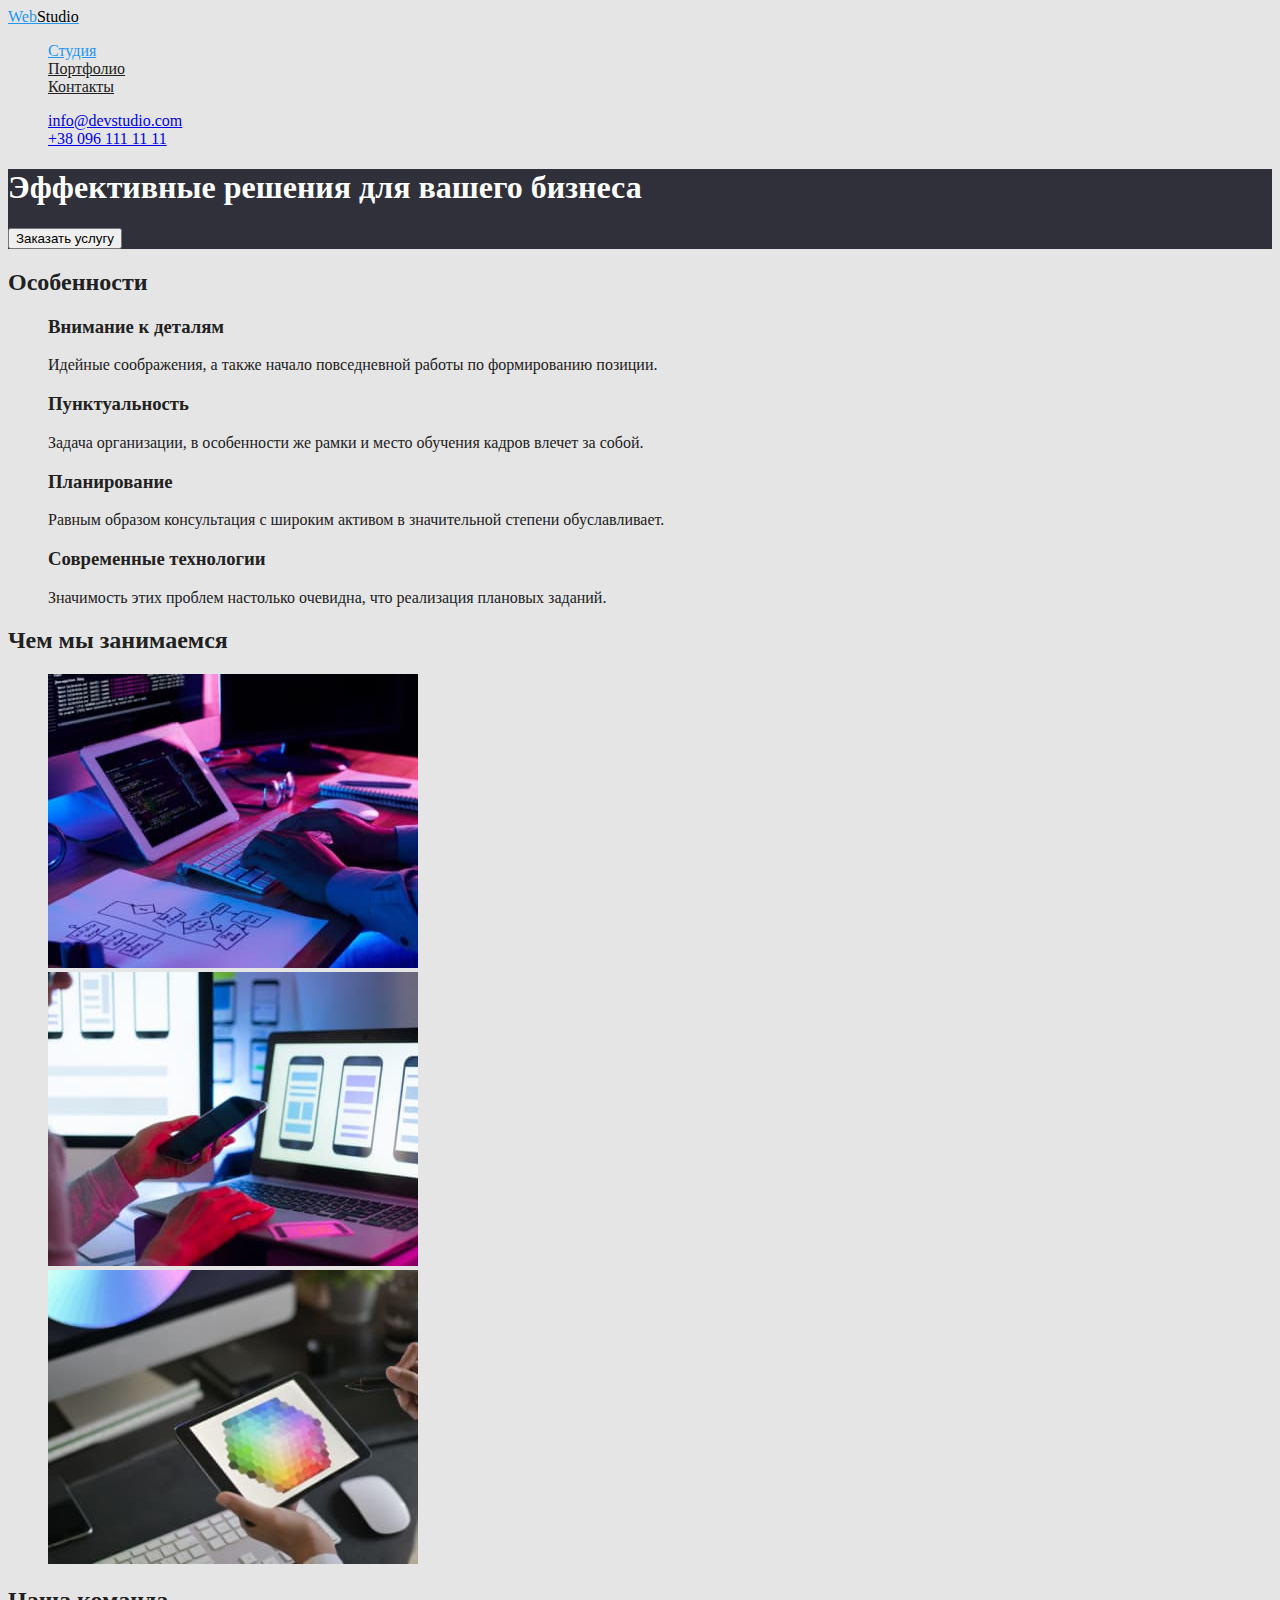
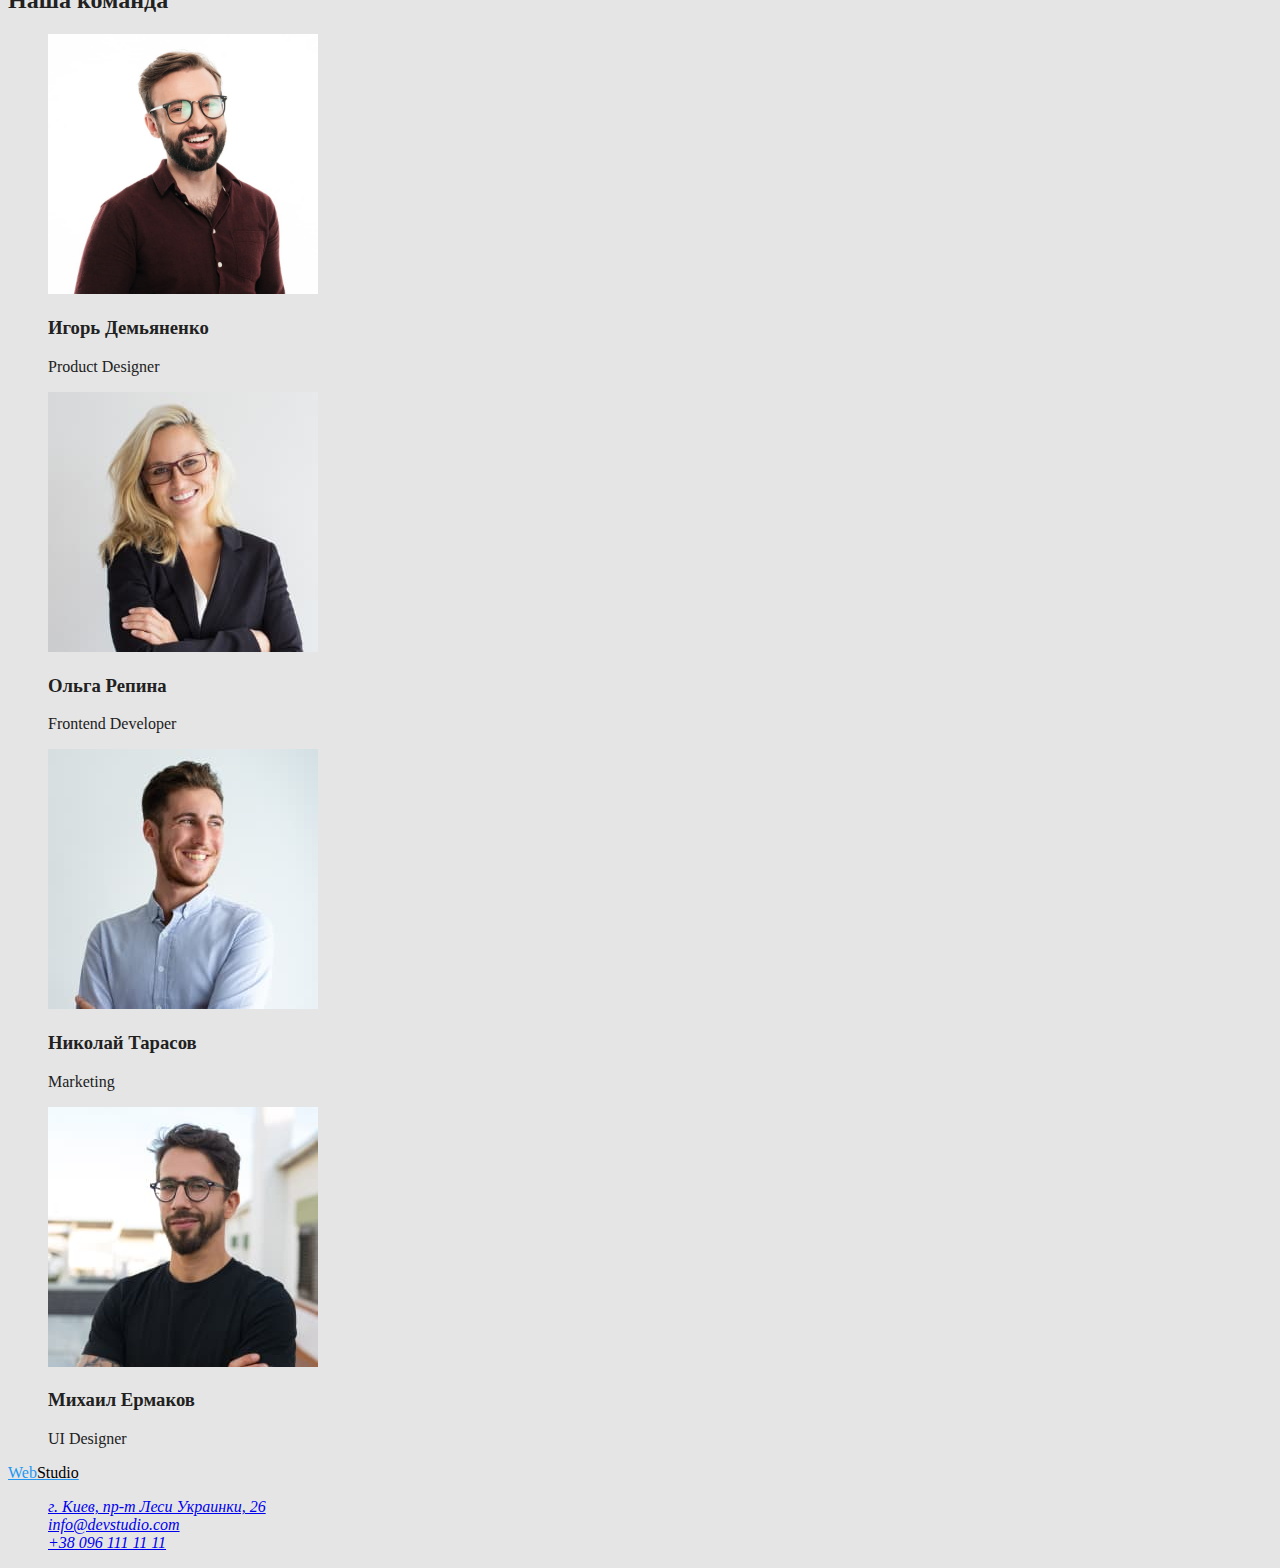
==== index.html @ 85e76478 "Добавляет страницу портфолио и стили" ====
<!DOCTYPE html>
<html lang="ru">
<head>
    <meta charset="UTF-8">
    <meta http-equiv="X-UA-Compatible" content="IE=edge">
    <meta name="viewport" content="width=device-width, initial-scale=1.0">
    <title>Web Studio (Version 2.1)</title>
    <link rel="stylesheet" href="./css/styles.css">
</head>
<body>
  <!--header-->
  <header>
      <nav>
        <a class="logo" href="">Web<span class="logo-part">Studio</span></a>
        <ul class="site-nav list">
          <li><a href="" class="link current">Студия</a></li>
          <li><a href="./portfolio.html" class="link">Портфолио</a></li>
          <li><a href="" class="link">Контакты</a></li>
        </ul>
      </nav>
<ul class="auth-nav list">
  <li><a href="mailto:info@devstudio.com">info@devstudio.com</a></li>
  <li><a href="tel:+380961111111">+38 096 111 11 11</a></li>
</ul>
  </header>
  <main>
    <!-- hero -->
    <section class="hero">
      <h1 class="hero-title">Эффективные решения для вашего бизнеса</h1>
      <button type="button">Заказать услугу</button>
    </section>
    <!-- features-->
    <section >
      <h2>Особенности</h2>
<ul class="features list">
  <li>
    <h3 class="title">Внимание к деталям</h3>
    <p>Идейные соображения, а также начало повседневной работы по формированию позиции.</p>
  </li>
  <li>
    <h3 class="title">Пунктуальность</h3>
    <p>Задача организации, в особенности же рамки и место обучения кадров влечет за собой.</p>
  </li>
  <li>
    <h3 class="title">Планирование</h3>
    <p>Равным образом консультация с широким активом в значительной степени обуславливает.</p>
  </li>
  <li>
    <h3 class="title">Современные технологии</h3>
    <p>Значимость этих проблем настолько очевидна, что реализация плановых заданий.</p>
  </li>
</ul>
    </section>
    <!--what are we doing-->
    <section class="section">
<h2 class="section-title">Чем мы занимаемся</h2>
<ul class="list">
  <li><img src="./images/box1.jpg" alt="десктопные приложения" width="370"></li>
<li><img src="./images/box2.jpg" alt="мобильные приложения" width="370"></li>
<li><img src="./images/box3.jpg" alt="дизайнерские решения" width="370"></li>
</ul>
    </section>
    <!--our team-->
    <section class="section">
      <h2 class="section-title">Наша команда</h2>
      <ul class="list">
        <li>
          <img src="./images/Igor_Demianenko.jpg" lang="en" alt="Product Designer" width="270">
          <h3>Игорь Демьяненко</h3>
          <p lang="en">Product Designer</p>
        </li>
        <li>
          <img src="./images/Olga_Repina.jpg"  lang="en" alt="Frontend Developer" width="270">
          <h3>Ольга Репина</h3>
          <p lang="en">Frontend Developer</p>
        </li>
        <li>
          <img src="./images/Nikolay_Tarasov.jpg" lang="en" alt="Marketing" width="270">
          <h3>Николай Тарасов</h3>
          <p lang="en">Marketing</p>
        </li>
        <li>
          <img src="./images/Mixail_Ermakov.jpg" lang="en" alt="UI Designer" width="270">
          <h3>Михаил Ермаков</h3>
          <p lang="en">UI Designer</p>
        </li>

      </ul>
    </section>
  </main>
  <!--footer-->
  <footer>
    <a class="logo" href="">Web<span class="logo-part">Studio</span></a>
    <address>
        <ul class="list">
          <li><a href="https://www.google.com/maps/d/u/0/viewer?msa=0&mid=10uSM3H-mIU3GznYo2szRIEphczw&ll=50.42732700000004%2C30.538092&z=17">г. Киев, пр-т Леси Украинки, 26</a></li>
          <li><a href="mailto:info@devstudio.com">info@devstudio.com</a></li>
          <li><a href="tel:+380961111111">+38 096 111 11 11</a></li>
        </ul>
    </address>
  </footer>
</body>
</html>
---- css/styles.css ----
:root {
  --primary-text-color: #212121;
  --title-text-color: #757575;
  --accent-color: #2196f3;
}
body {
  background-color: #e5e5e5;
  color: #212121;
}
.list {
  list-style: none;
}
/* header*/
.logo {
  color: var(--accent-color);
}
.logo-part {
  color: #000000;
}
.site-nav .link {
  color: #212121;
}
.site-nav .link:hover,
.site-nav .link:focus {
  color: var(--accent-color);
}
.site-nav .link.current {
  color: var(--accent-color);
}
.auth-nav {
  color: #757575;
}
/* hero */
.hero {
  background: #2f303a;
}
.hero-title {
  color: #ffffff;
}
/* Section */
.section-title {
  color: #212121;
}
/* features */
.features .title {
  color: #212121;
}
/* what are we doing */

/* our team */

/* footer */
.logo {
  color: var(--accent-color);
}
.logo-part {
  color: #000000;
}

background-color: #2f303a;

color: #f5f4fa;

background: #ffffff;
background: #757575;
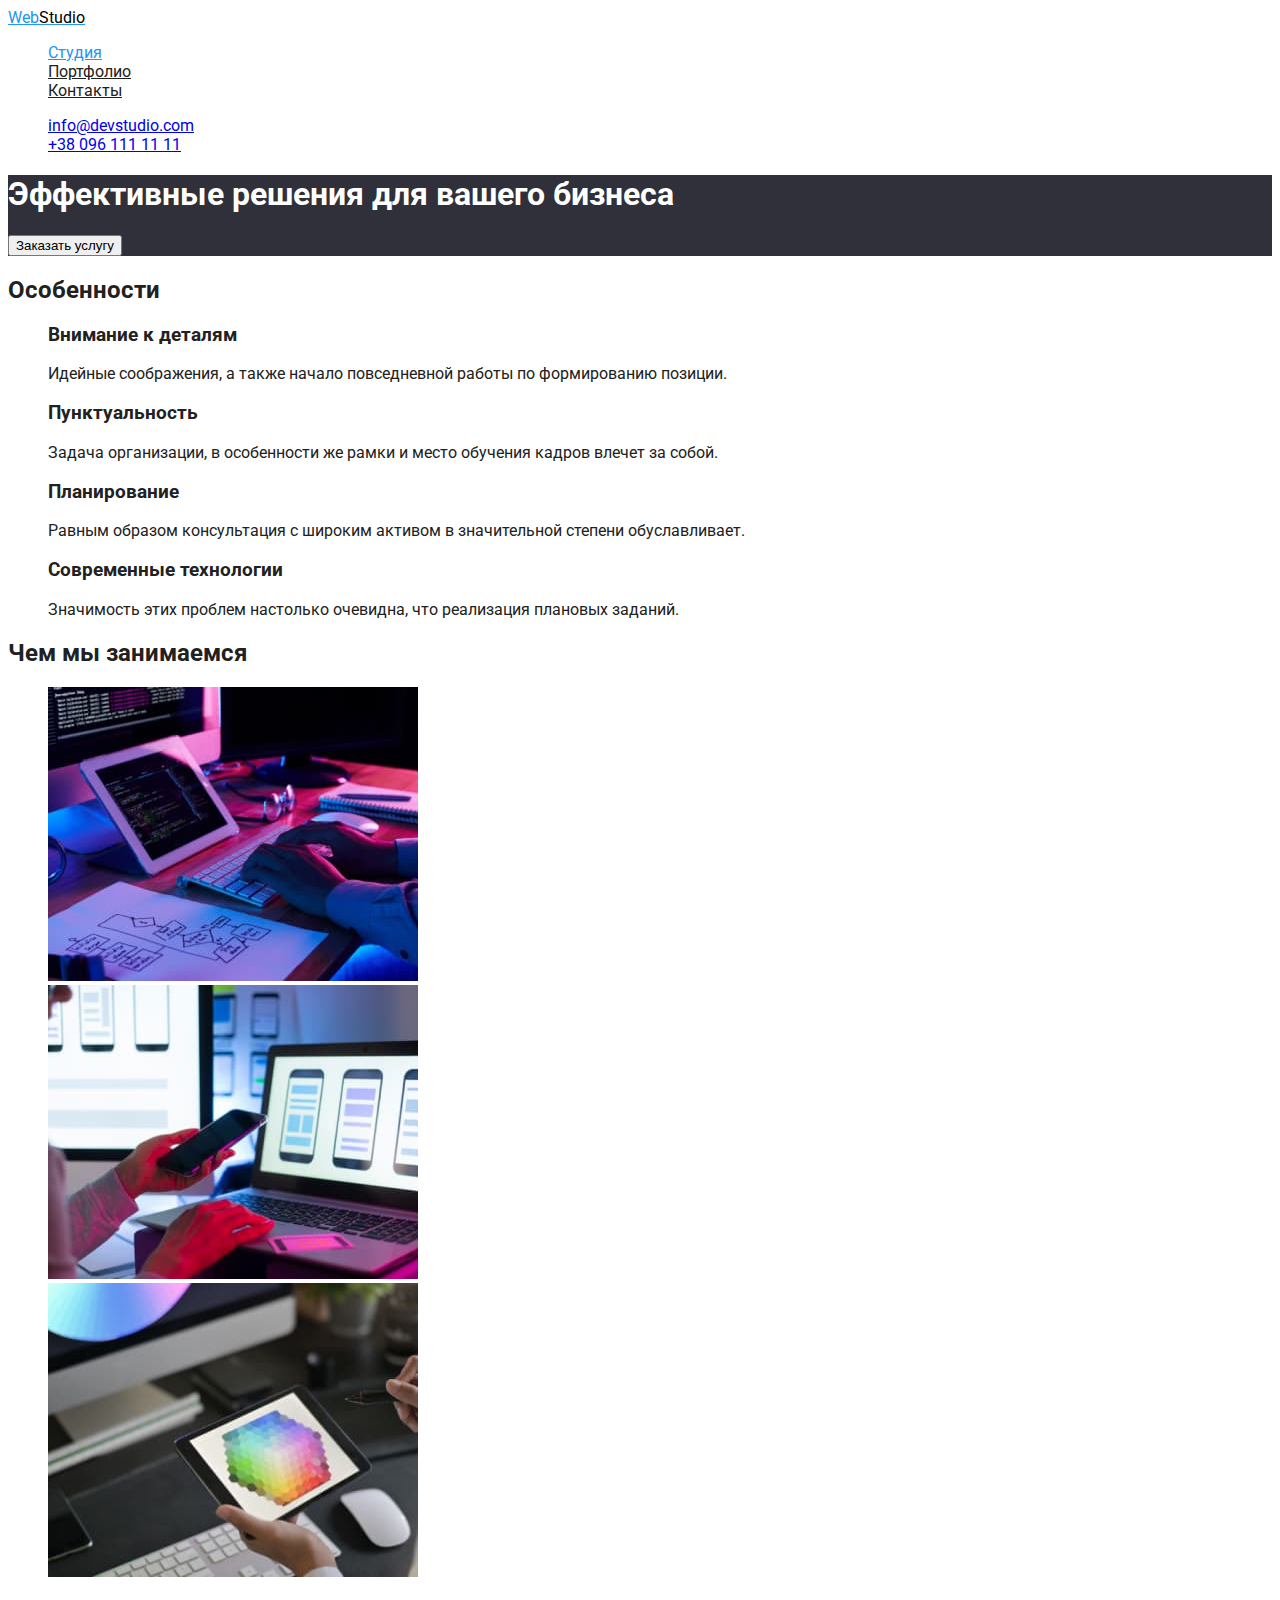
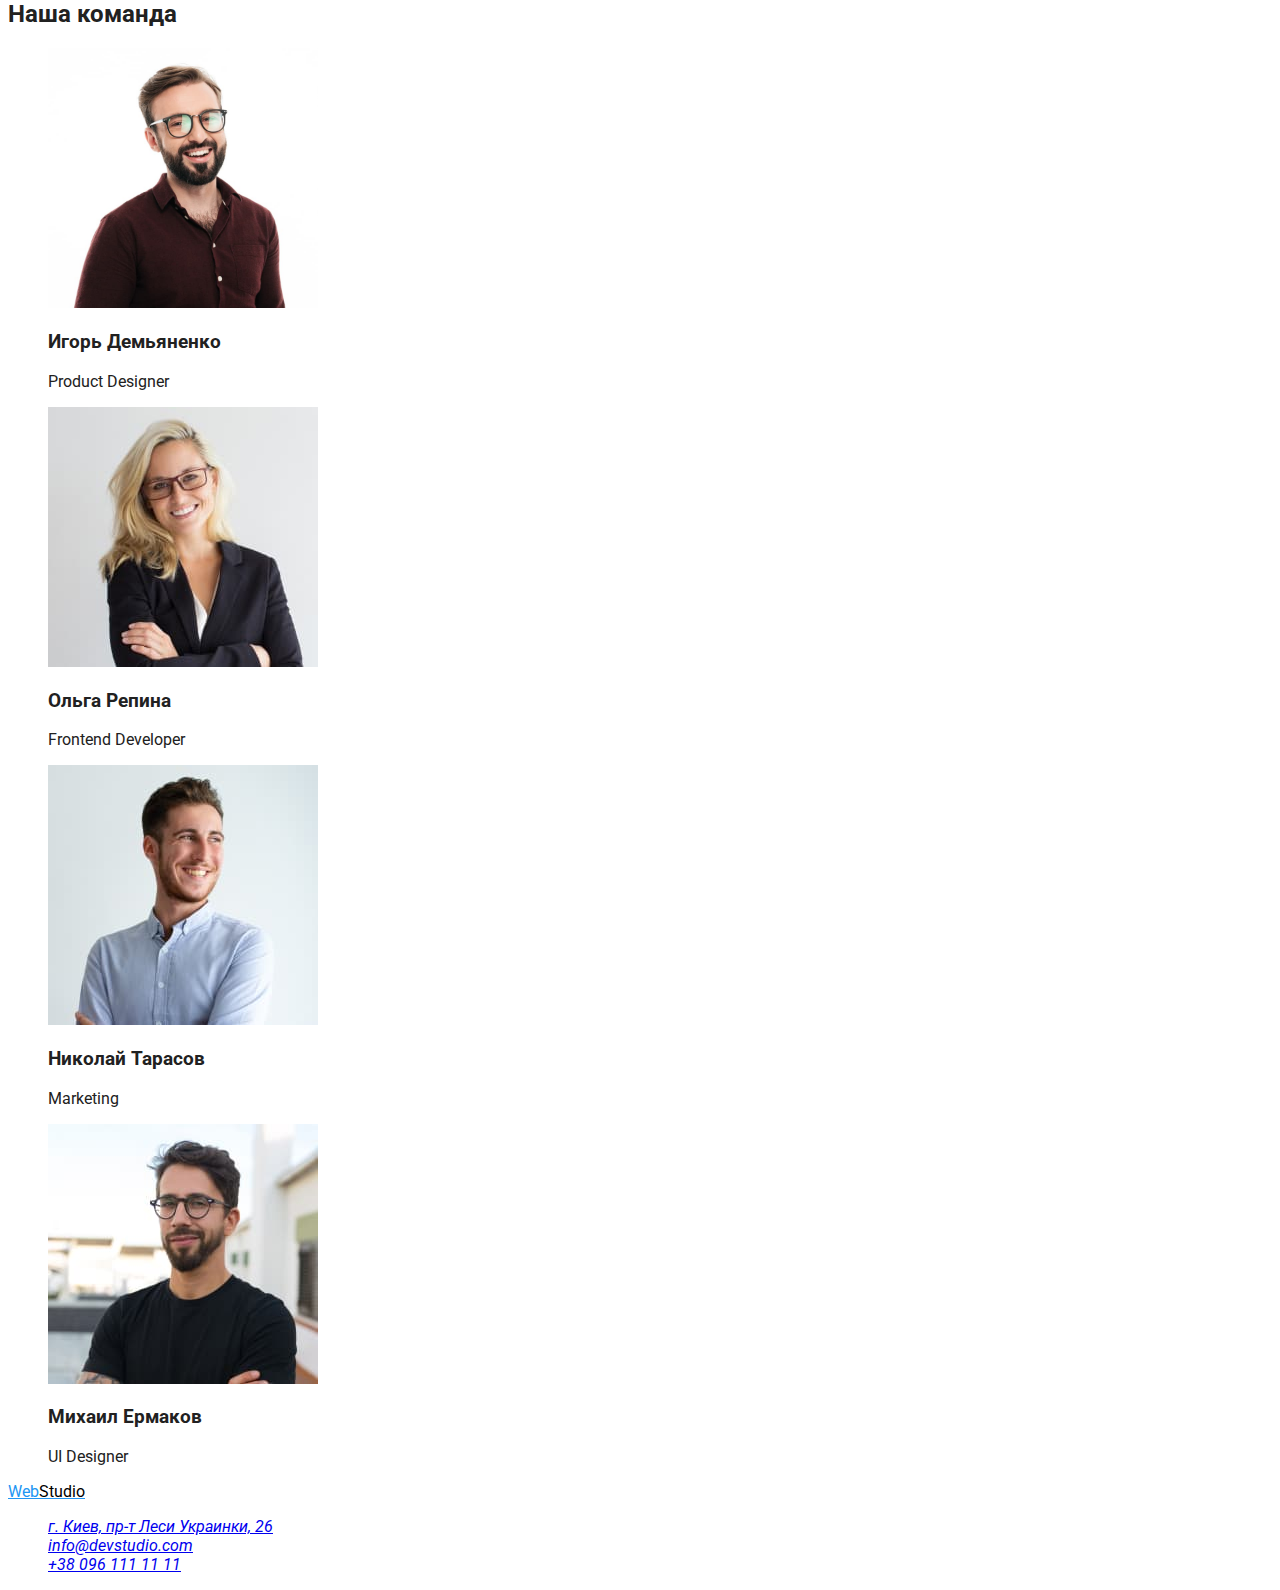
==== commit 661592e1: "добавлены шрифты" ====
--- a/index.html
+++ b/index.html
@@ -5,6 +5,10 @@
     <meta http-equiv="X-UA-Compatible" content="IE=edge">
     <meta name="viewport" content="width=device-width, initial-scale=1.0">
     <title>Web Studio (Version 2.1)</title>
+  <link rel="preconnect" href="https://fonts.googleapis.com">
+  <link rel="preconnect" href="https://fonts.gstatic.com" crossorigin>
+  <link href="https://fonts.googleapis.com/css2?family=Raleway:wght@700&family=Roboto:wght@400;500;700;900&display=swap"
+    rel="stylesheet">
     <link rel="stylesheet" href="./css/styles.css">
 </head>
 <body>
--- a/css/styles.css
+++ b/css/styles.css
@@ -4,7 +4,8 @@
   --accent-color: #2196f3;
 }
 body {
-  background-color: #e5e5e5;
+  font-family: -apple-system, BlinkMacSystemFont, "Segoe UI", Roboto, Oxygen,
+    Ubuntu, Cantarell, "Open Sans", "Helvetica Neue", sans-serif;
   color: #212121;
 }
 .list {
@@ -32,18 +33,20 @@
 }
 /* hero */
 .hero {
-  background: #2f303a;
+  background-color: #2f303a;
 }
 .hero-title {
   color: #ffffff;
 }
+.button {
+}
 /* Section */
 .section-title {
-  color: #212121;
+  color: ;
 }
 /* features */
 .features .title {
-  color: #212121;
+  color: ;
 }
 /* what are we doing */
 
@@ -56,10 +59,3 @@
 .logo-part {
   color: #000000;
 }
-
-background-color: #2f303a;
-
-color: #f5f4fa;
-
-background: #ffffff;
-background: #757575;
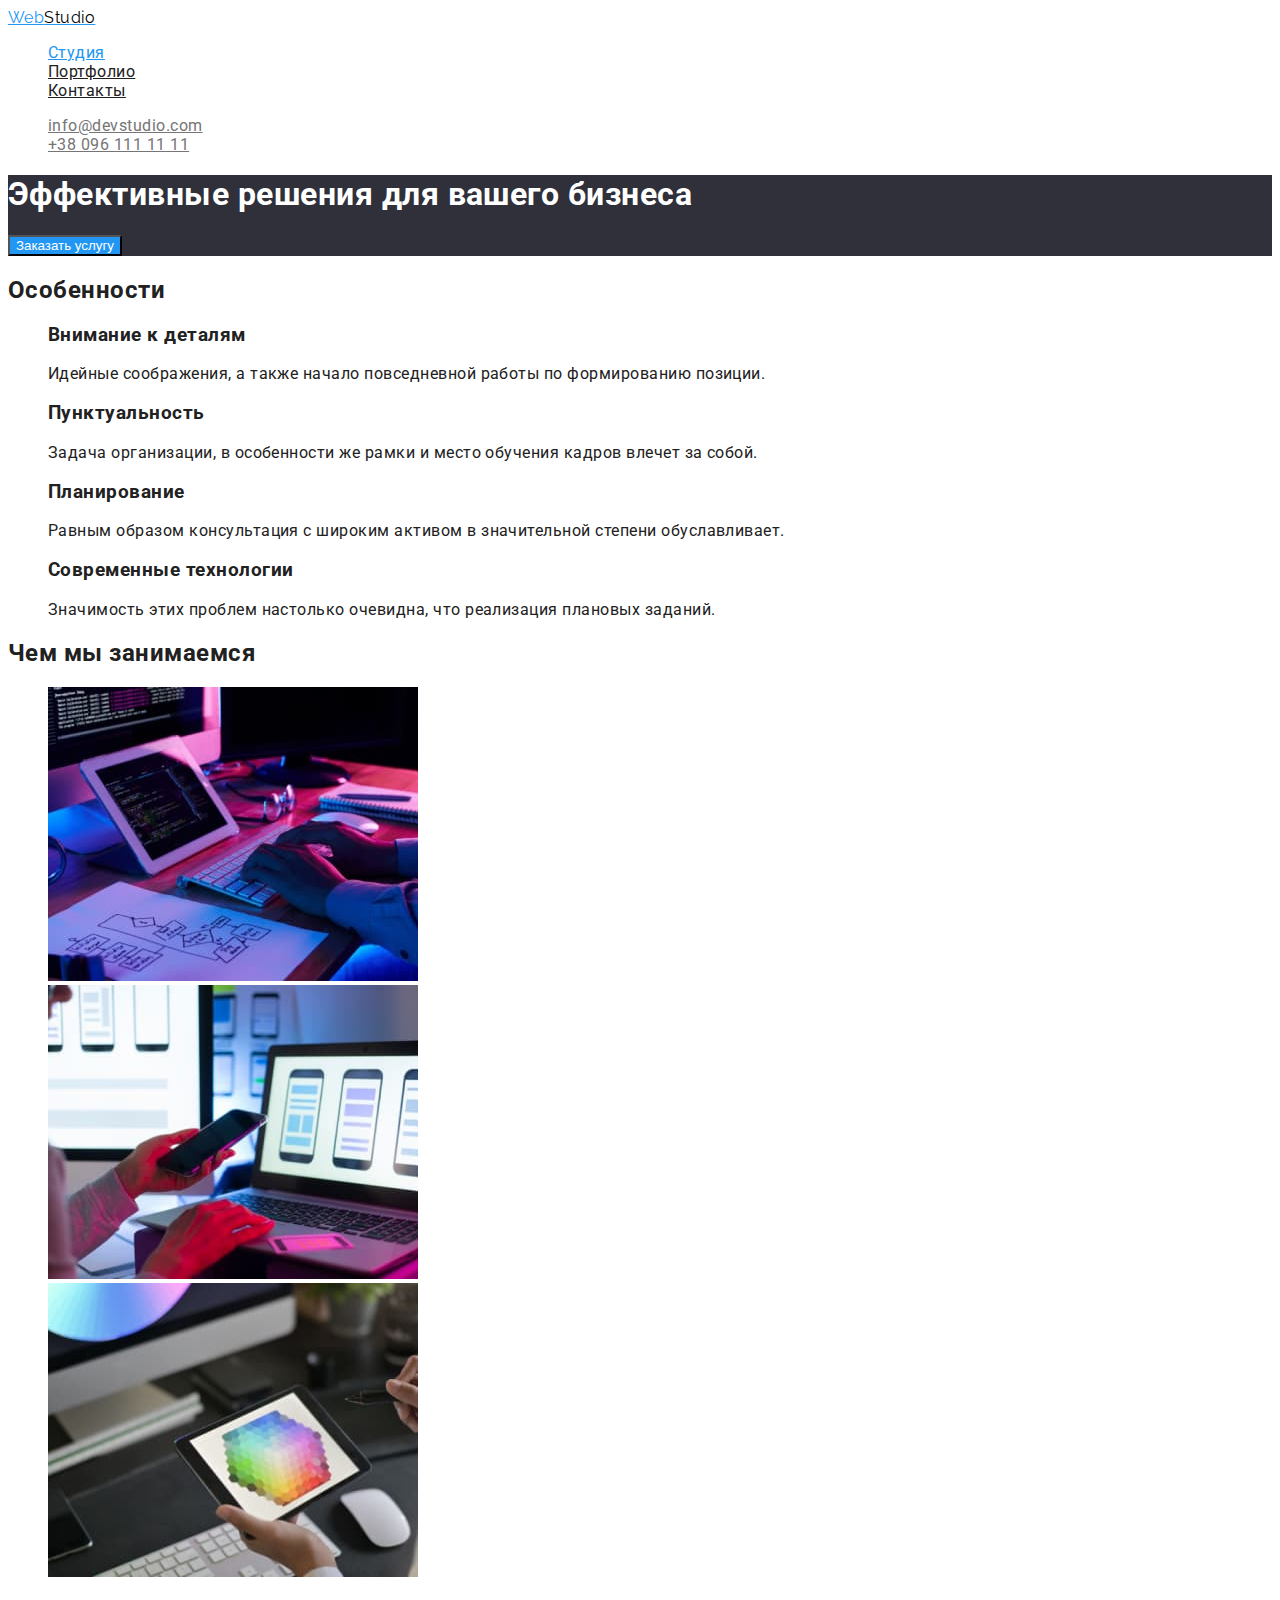
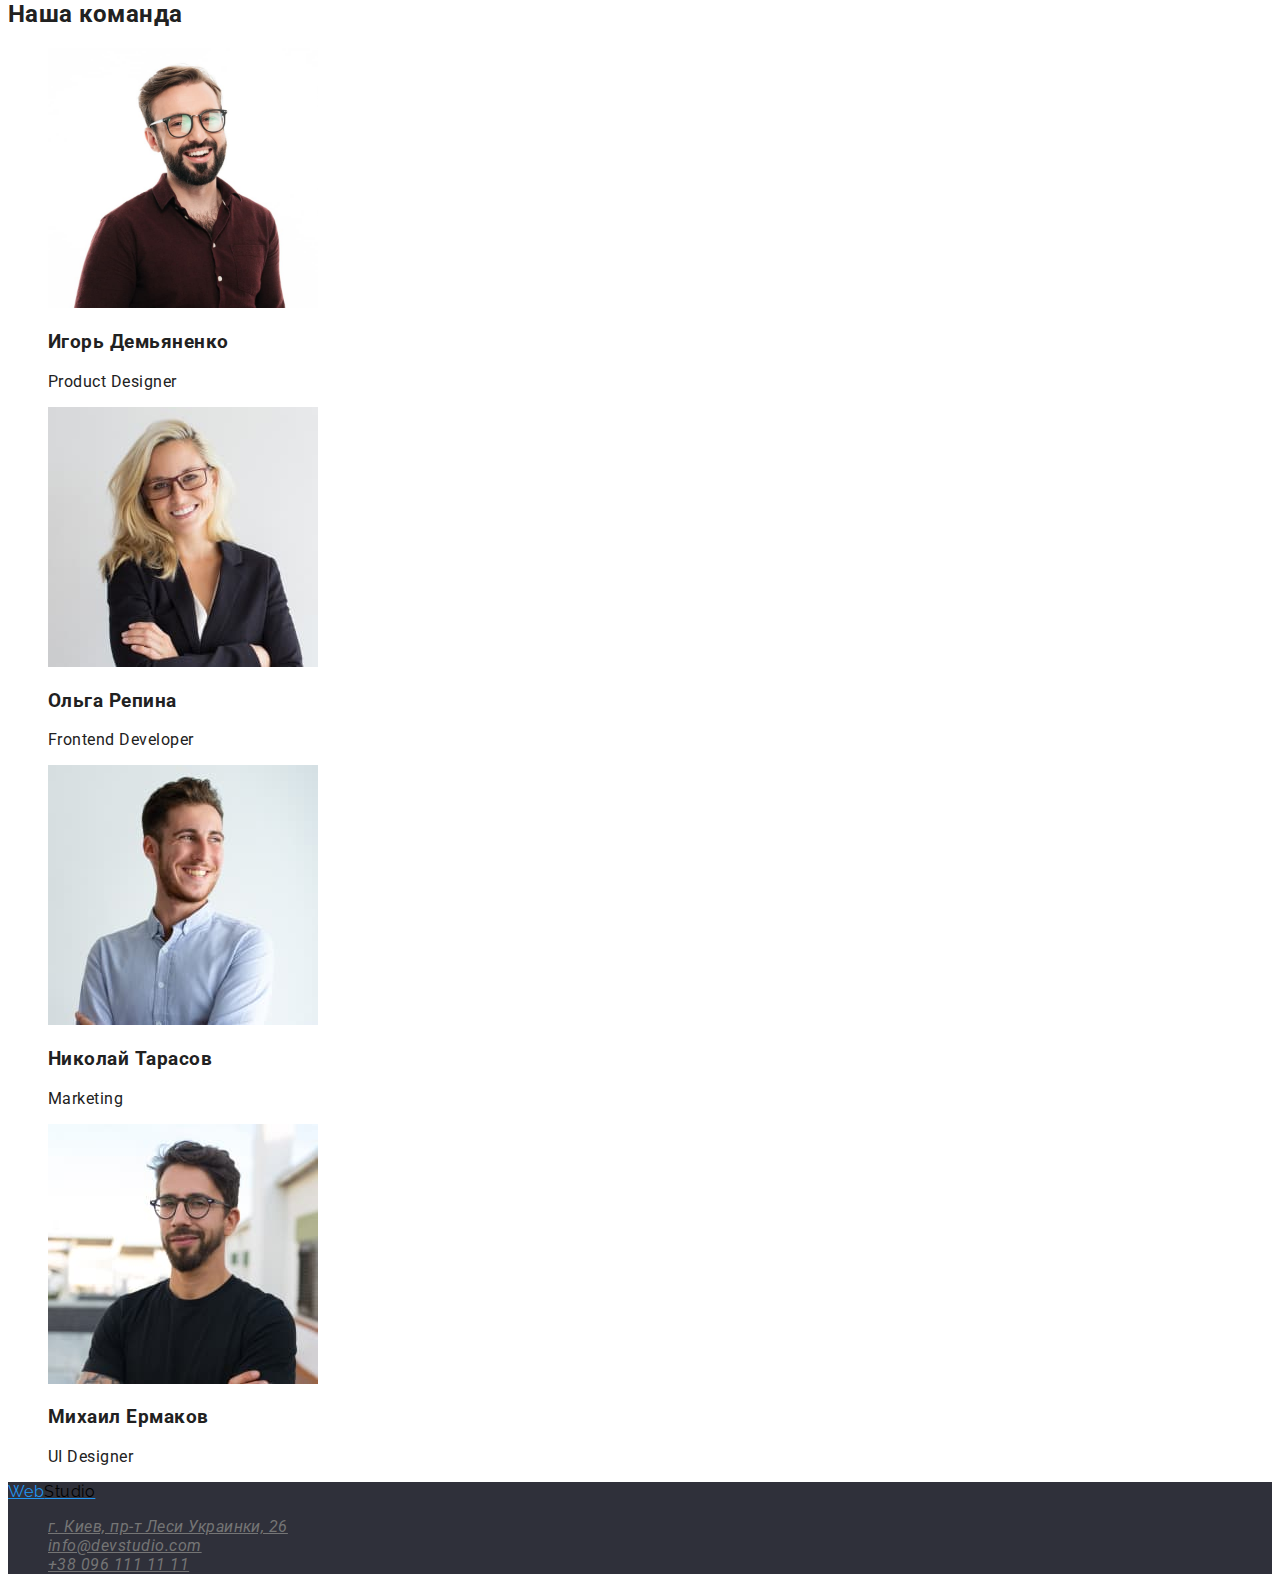
==== commit 16da0e23: "добавляет цвет и шрифты" ====
--- a/index.html
+++ b/index.html
@@ -22,7 +22,7 @@
           <li><a href="" class="link">Контакты</a></li>
         </ul>
       </nav>
-<ul class="auth-nav list">
+<ul class="contacts list">
   <li><a href="mailto:info@devstudio.com">info@devstudio.com</a></li>
   <li><a href="tel:+380961111111">+38 096 111 11 11</a></li>
 </ul>
@@ -31,7 +31,7 @@
     <!-- hero -->
     <section class="hero">
       <h1 class="hero-title">Эффективные решения для вашего бизнеса</h1>
-      <button type="button">Заказать услугу</button>
+      <button type="button" class="button-primary">Заказать услугу</button>
     </section>
     <!-- features-->
     <section >
@@ -96,7 +96,7 @@
   <footer>
     <a class="logo" href="">Web<span class="logo-part">Studio</span></a>
     <address>
-        <ul class="list">
+        <ul class="contacts list">
           <li><a href="https://www.google.com/maps/d/u/0/viewer?msa=0&mid=10uSM3H-mIU3GznYo2szRIEphczw&ll=50.42732700000004%2C30.538092&z=17">г. Киев, пр-т Леси Украинки, 26</a></li>
           <li><a href="mailto:info@devstudio.com">info@devstudio.com</a></li>
           <li><a href="tel:+380961111111">+38 096 111 11 11</a></li>
--- a/css/styles.css
+++ b/css/styles.css
@@ -1,12 +1,13 @@
 :root {
-  --primary-text-color: #212121;
+  --bcg-color: #ffffff;
   --title-text-color: #757575;
   --accent-color: #2196f3;
+  --primary-text-color: #212121;
 }
 body {
-  font-family: -apple-system, BlinkMacSystemFont, "Segoe UI", Roboto, Oxygen,
-    Ubuntu, Cantarell, "Open Sans", "Helvetica Neue", sans-serif;
-  color: #212121;
+  font-family: Roboto, sans-serif;
+  color: var(--primary-text-color);
+  letter-spacing: 0.03em;
 }
 .list {
   list-style: none;
@@ -14,12 +15,14 @@
 /* header*/
 .logo {
   color: var(--accent-color);
+  font-family: Raleway, sans-serif;
 }
 .logo-part {
   color: #000000;
+  font-family: Raleway, sans-serif;
 }
 .site-nav .link {
-  color: #212121;
+  color: var(--primary-text-color);
 }
 .site-nav .link:hover,
 .site-nav .link:focus {
@@ -28,8 +31,12 @@
 .site-nav .link.current {
   color: var(--accent-color);
 }
-.auth-nav {
+.contacts a {
   color: #757575;
+}
+.contacts a:hover,
+.contacts a:focus {
+  color: var(--accent-color);
 }
 /* hero */
 .hero {
@@ -38,7 +45,14 @@
 .hero-title {
   color: #ffffff;
 }
-.button {
+.button-primary {
+  color: var(--bcg-color);
+  background-color: var(--accent-color);
+  cursor: pointer;
+}
+.button-secondary {
+  color: #212121;
+  cursor: pointer;
 }
 /* Section */
 .section-title {
@@ -53,9 +67,6 @@
 /* our team */
 
 /* footer */
-.logo {
-  color: var(--accent-color);
+footer {
+  background-color: #2f303a;
 }
-.logo-part {
-  color: #000000;
-}
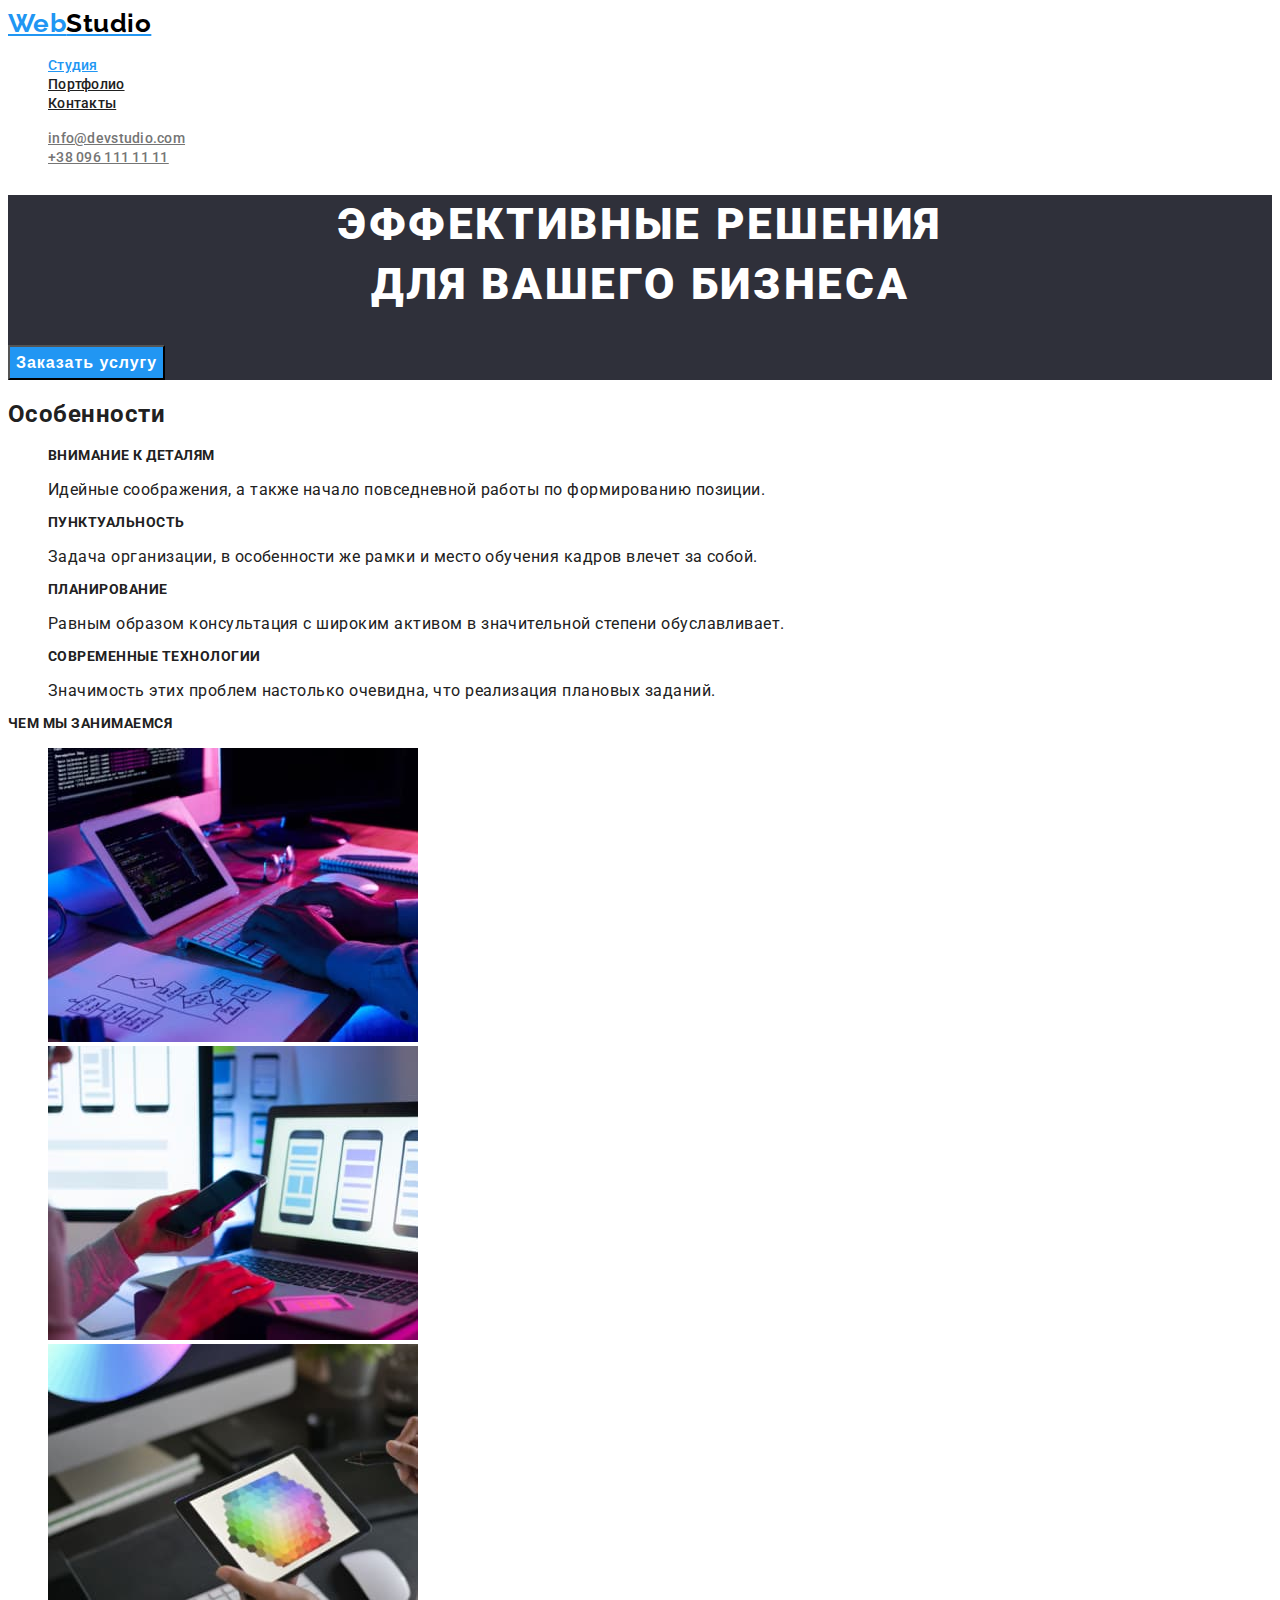
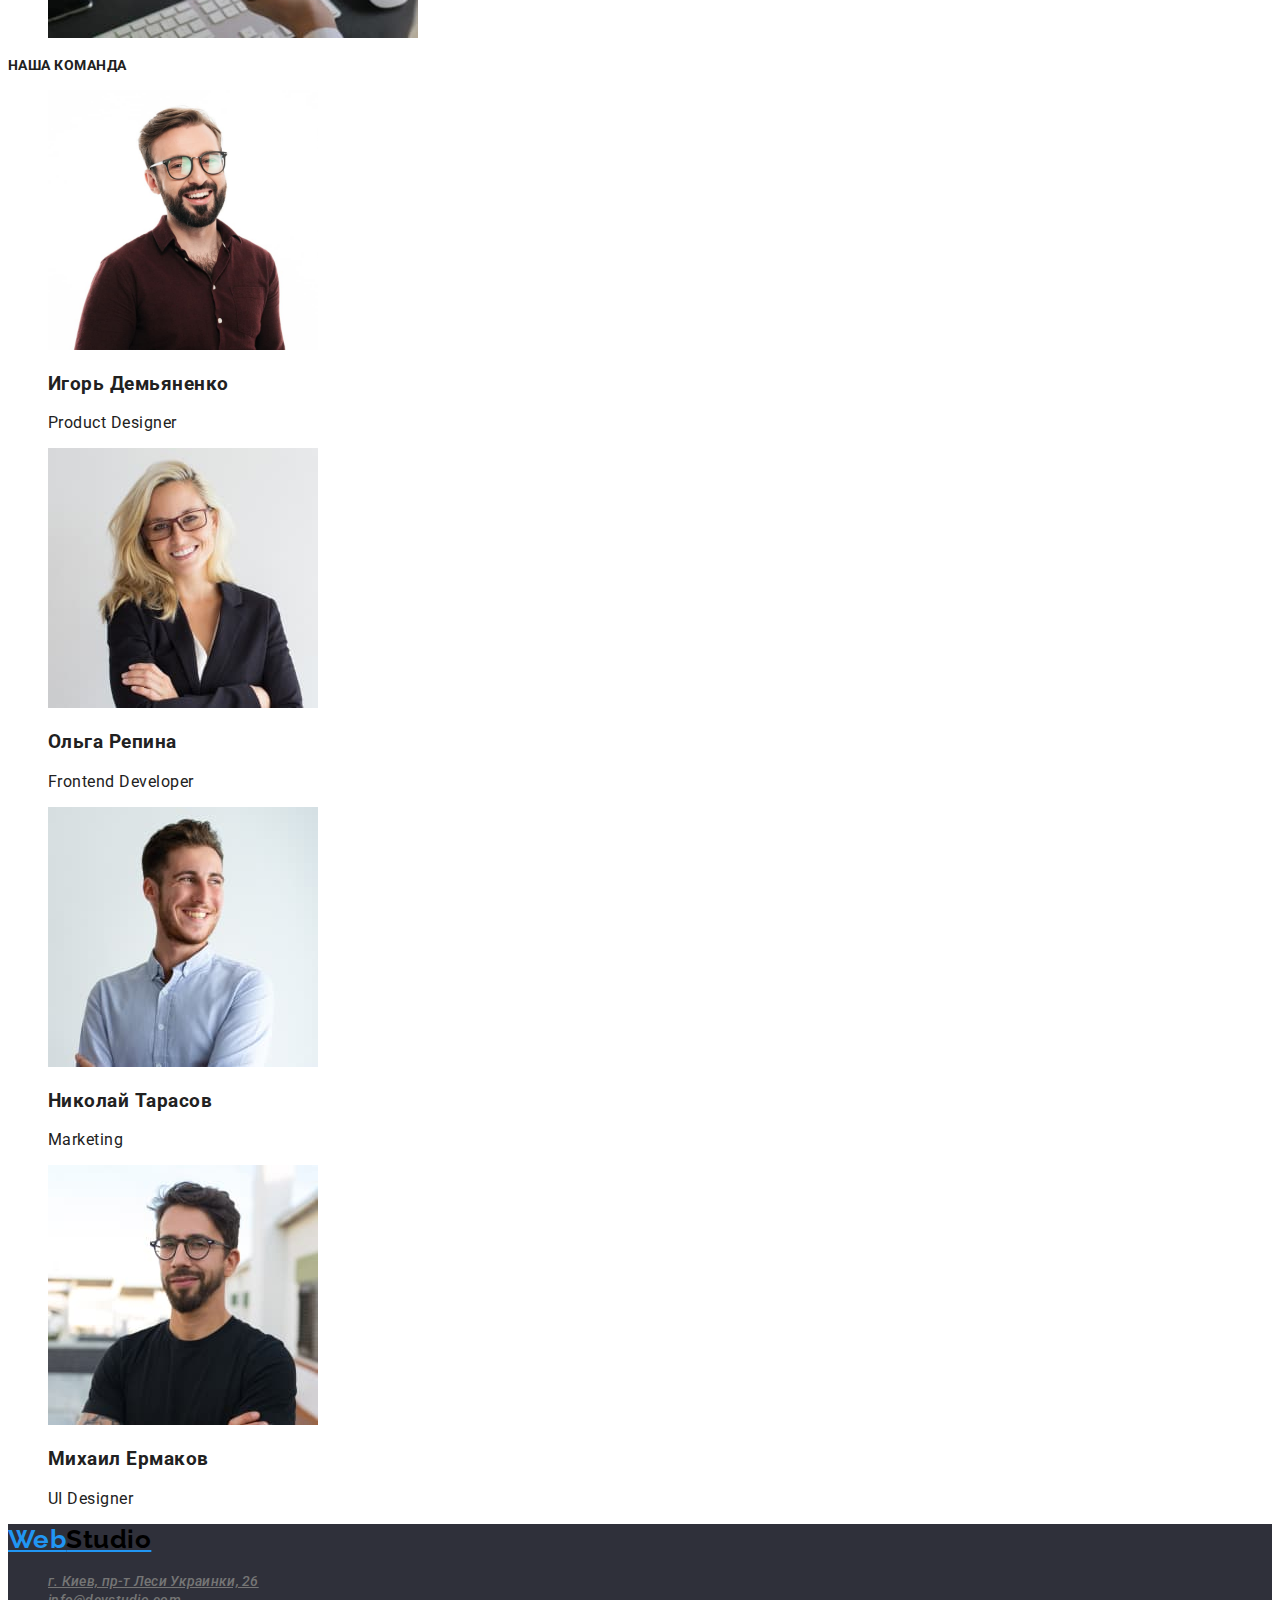
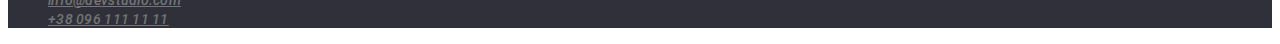
==== commit 2ddbfbca: "добавляет стили ч.2" ====
--- a/index.html
+++ b/index.html
@@ -30,27 +30,27 @@
   <main>
     <!-- hero -->
     <section class="hero">
-      <h1 class="hero-title">Эффективные решения для вашего бизнеса</h1>
+      <h1 class="hero-title">Эффективные решения <br> для вашего бизнеса</h1>
       <button type="button" class="button-primary">Заказать услугу</button>
     </section>
     <!-- features-->
-    <section >
+    <section class="section">
       <h2>Особенности</h2>
 <ul class="features list">
   <li>
-    <h3 class="title">Внимание к деталям</h3>
+    <h3 class="section-title">Внимание к деталям</h3>
     <p>Идейные соображения, а также начало повседневной работы по формированию позиции.</p>
   </li>
   <li>
-    <h3 class="title">Пунктуальность</h3>
+    <h3 class="section-title">Пунктуальность</h3>
     <p>Задача организации, в особенности же рамки и место обучения кадров влечет за собой.</p>
   </li>
   <li>
-    <h3 class="title">Планирование</h3>
+    <h3 class="section-title">Планирование</h3>
     <p>Равным образом консультация с широким активом в значительной степени обуславливает.</p>
   </li>
   <li>
-    <h3 class="title">Современные технологии</h3>
+    <h3 class="section-title">Современные технологии</h3>
     <p>Значимость этих проблем настолько очевидна, что реализация плановых заданий.</p>
   </li>
 </ul>
--- a/css/styles.css
+++ b/css/styles.css
@@ -16,6 +16,9 @@
 .logo {
   color: var(--accent-color);
   font-family: Raleway, sans-serif;
+  font-weight: bold;
+  font-size: 26px;
+  line-height: 1.19;
 }
 .logo-part {
   color: #000000;
@@ -23,6 +26,10 @@
 }
 .site-nav .link {
   color: var(--primary-text-color);
+  font-weight: 500;
+  font-size: 14px;
+  line-height: 1.14;
+  letter-spacing: 0.02em;
 }
 .site-nav .link:hover,
 .site-nav .link:focus {
@@ -33,6 +40,10 @@
 }
 .contacts a {
   color: #757575;
+  font-weight: 500;
+  font-size: 14px;
+  line-height: 1.14;
+  letter-spacing: 0.02em;
 }
 .contacts a:hover,
 .contacts a:focus {
@@ -44,11 +55,24 @@
 }
 .hero-title {
   color: #ffffff;
+  font-weight: 900;
+  font-size: 44px;
+  line-height: 1.36;
+  text-align: center;
+  letter-spacing: 0.06em;
+  text-transform: uppercase;
 }
 .button-primary {
   color: var(--bcg-color);
   background-color: var(--accent-color);
   cursor: pointer;
+  font-weight: bold;
+  font-size: 16px;
+  line-height: 1.87;
+  display: flex;
+  align-items: center;
+  text-align: center;
+  letter-spacing: 0.06em;
 }
 .button-secondary {
   color: #212121;
@@ -56,11 +80,13 @@
 }
 /* Section */
 .section-title {
-  color: ;
+  font-weight: bold;
+  font-size: 14px;
+  line-height: 1.14;
+  text-transform: uppercase;
 }
 /* features */
 .features .title {
-  color: ;
 }
 /* what are we doing */
 
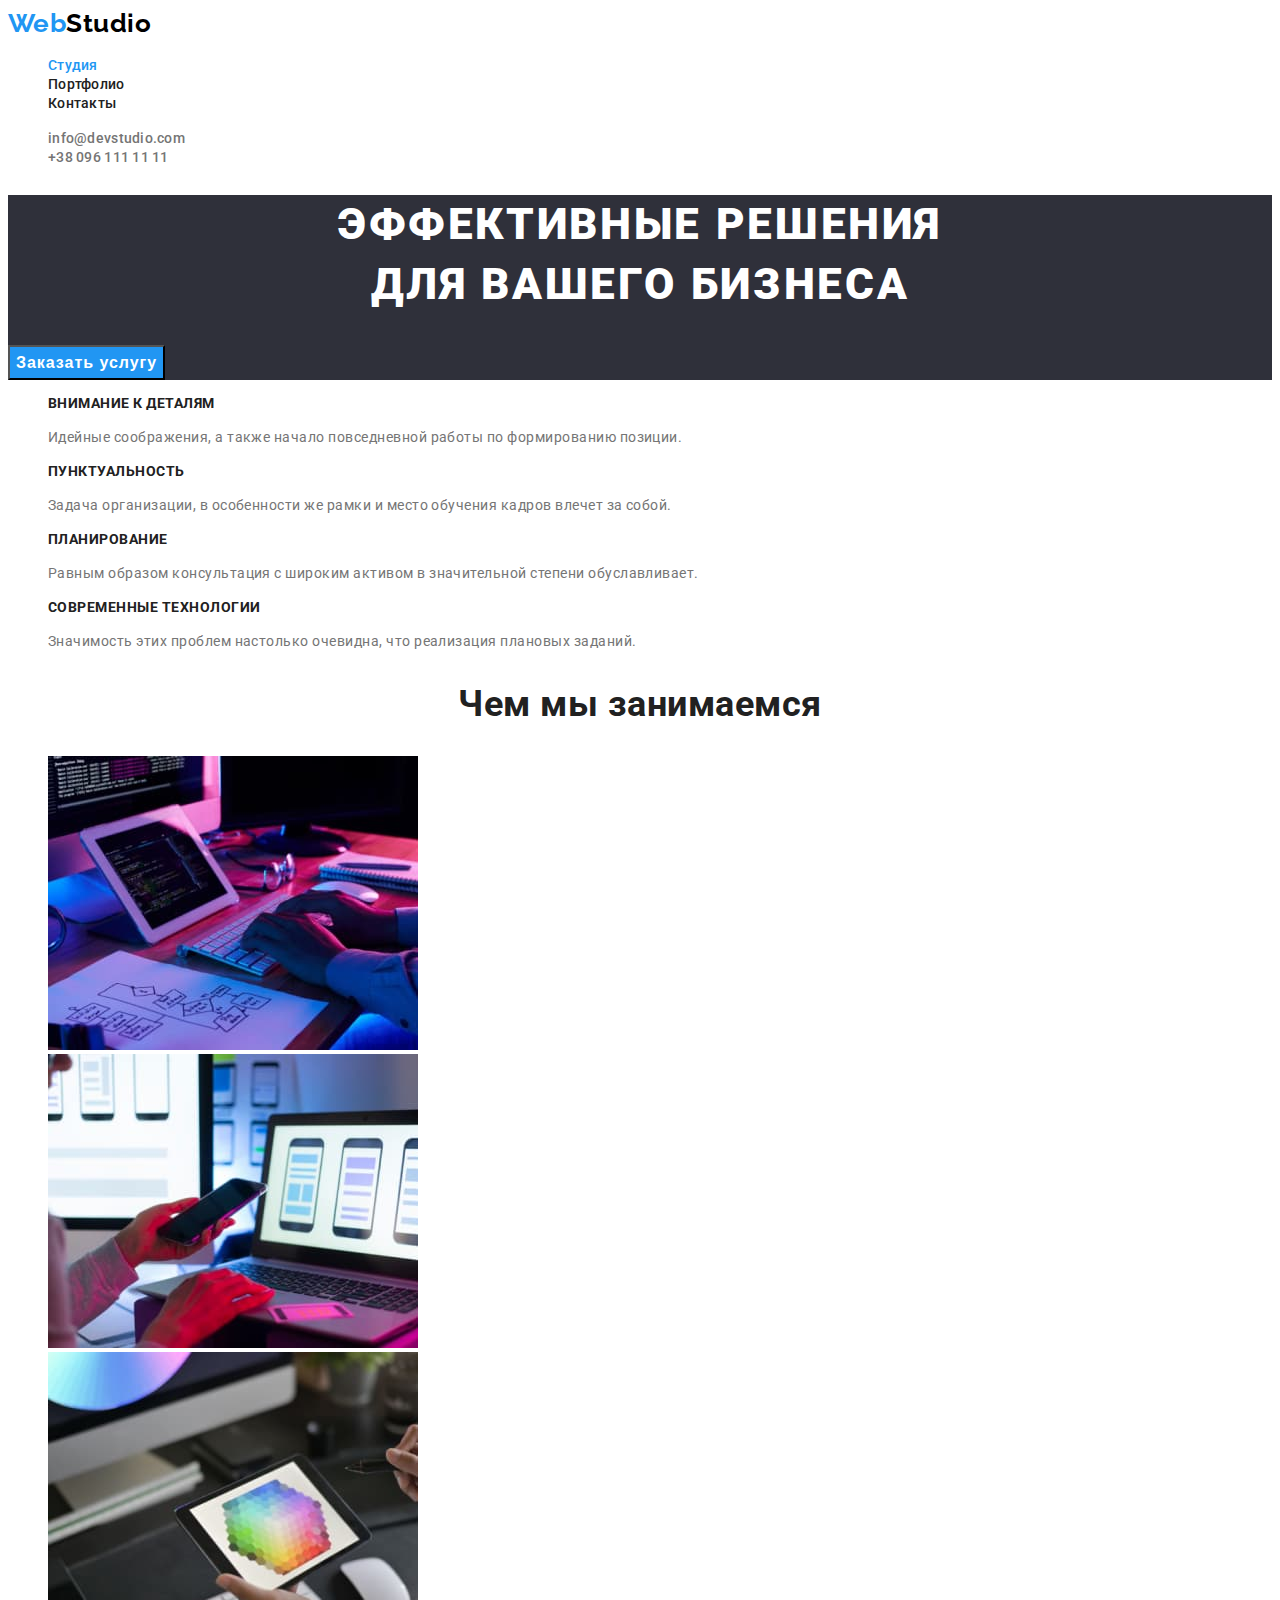
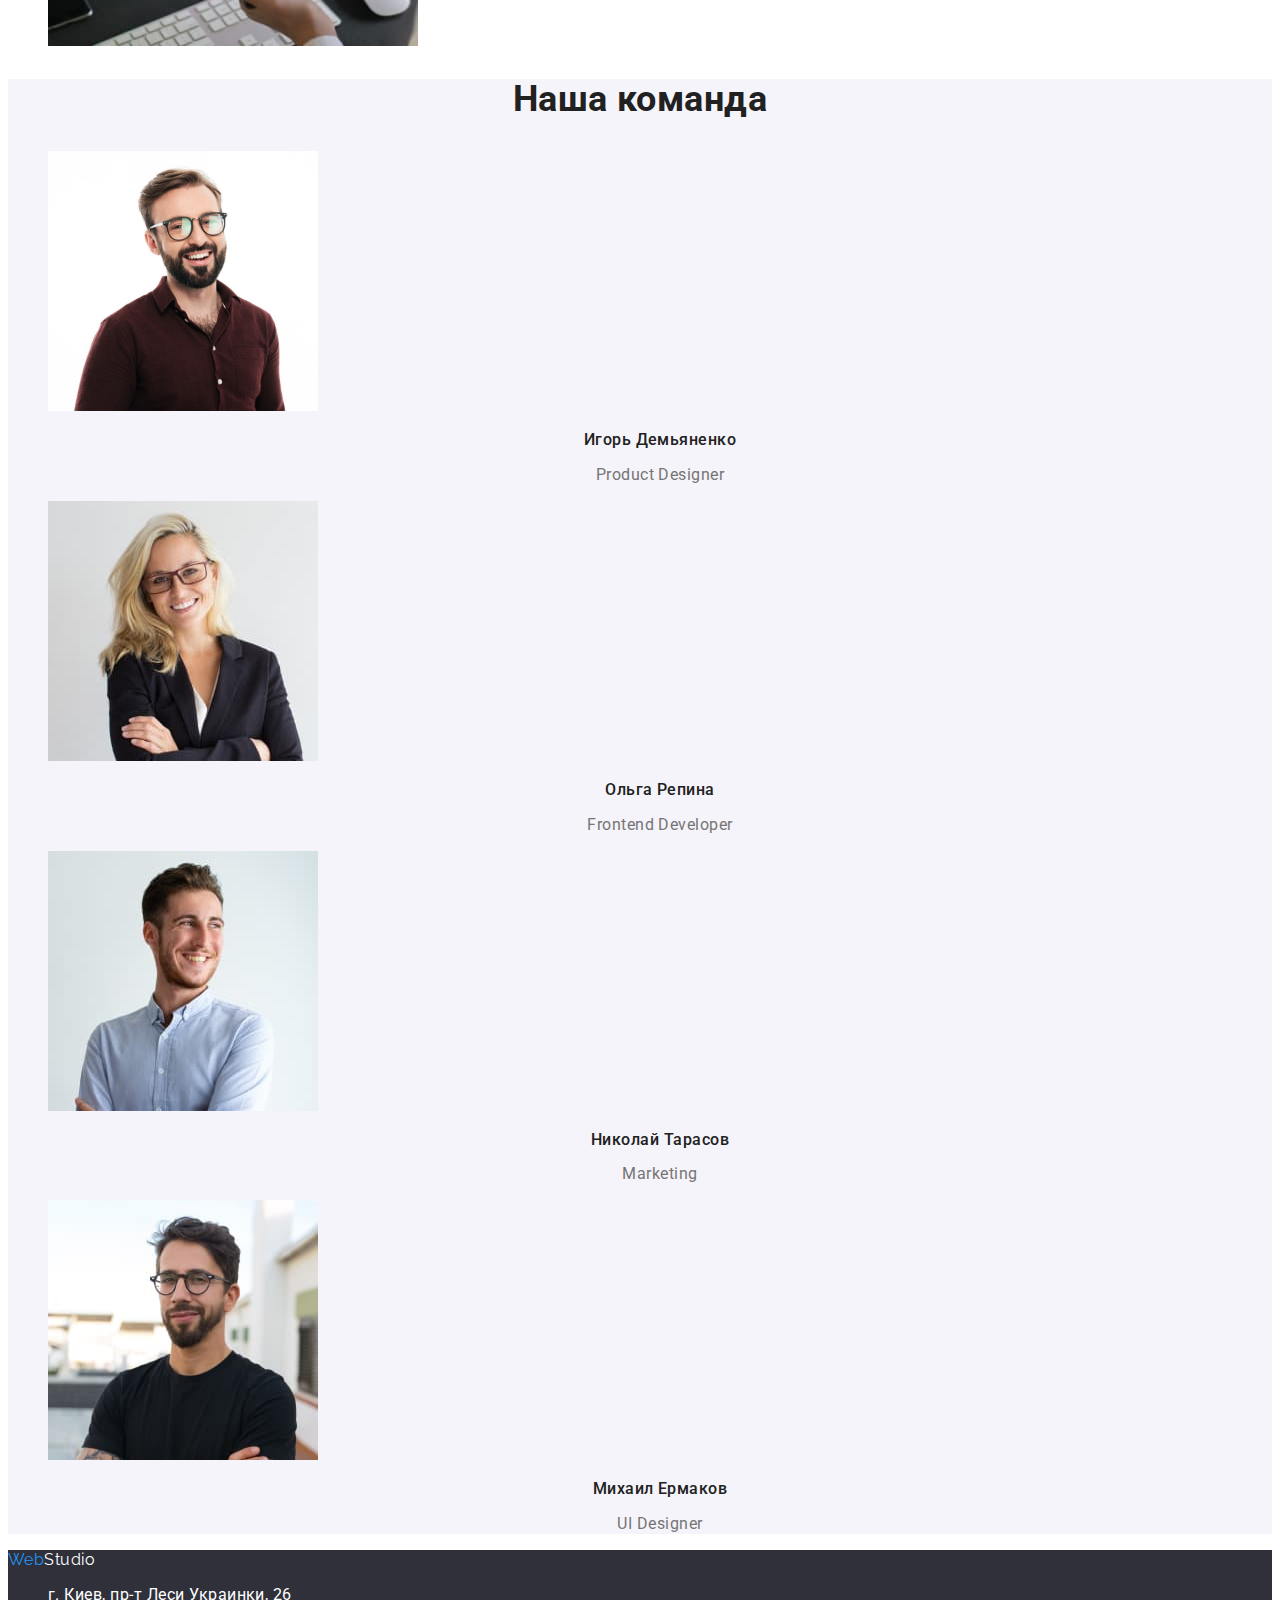
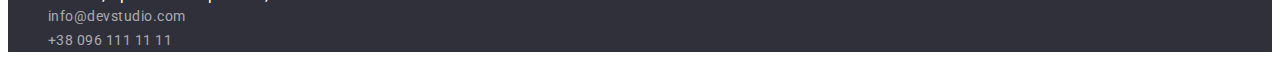
==== commit b430b5e5: "версия для печати)" ====
--- a/index.html
+++ b/index.html
@@ -13,93 +13,93 @@
 </head>
 <body>
   <!--header-->
-  <header>
+  <header class="header">
       <nav>
-        <a class="logo" href="">Web<span class="logo-part">Studio</span></a>
-        <ul class="site-nav list">
-          <li><a href="" class="link current">Студия</a></li>
-          <li><a href="./portfolio.html" class="link">Портфолио</a></li>
-          <li><a href="" class="link">Контакты</a></li>
+        <a  href="" class="header-logo">Web<span class="header-logo-part">Studio</span></a>
+        <ul class="navigation list">
+          <li class="header-item"><a href="" class="header-link current">Студия</a></li>
+          <li class="header-item"><a href="./portfolio.html" class="header-link">Портфолио</a></li>
+          <li class="header-item"><a href="" class="header-link">Контакты</a></li>
         </ul>
       </nav>
 <ul class="contacts list">
-  <li><a href="mailto:info@devstudio.com">info@devstudio.com</a></li>
-  <li><a href="tel:+380961111111">+38 096 111 11 11</a></li>
+  <li class="contacts-item"><a href="mailto:info@devstudio.com" class="contacts-link">info@devstudio.com</a></li>
+  <li class="contacts-item"><a href="tel:+380961111111" class="contacts-link">+38 096 111 11 11</a></li>
 </ul>
   </header>
   <main>
     <!-- hero -->
     <section class="hero">
-      <h1 class="hero-title">Эффективные решения <br> для вашего бизнеса</h1>
+      <h1 class="hero-title">Эффективные решения<br>для вашего бизнеса</h1>
       <button type="button" class="button-primary">Заказать услугу</button>
     </section>
     <!-- features-->
-    <section class="section">
-      <h2>Особенности</h2>
+    <section class="features">
+      <h2 class="title">Особенности</h2>
 <ul class="features list">
-  <li>
-    <h3 class="section-title">Внимание к деталям</h3>
-    <p>Идейные соображения, а также начало повседневной работы по формированию позиции.</p>
+  <li class="features-item">
+    <h3 class="features-title">Внимание к деталям</h3>
+    <p class="features-text">Идейные соображения, а также начало повседневной работы по формированию позиции.</p>
   </li>
-  <li>
-    <h3 class="section-title">Пунктуальность</h3>
-    <p>Задача организации, в особенности же рамки и место обучения кадров влечет за собой.</p>
+  <li class="features-item">
+    <h3 class="features-title">Пунктуальность</h3>
+    <p class="features-text">Задача организации, в особенности же рамки и место обучения кадров влечет за собой.</p>
   </li>
-  <li>
-    <h3 class="section-title">Планирование</h3>
-    <p>Равным образом консультация с широким активом в значительной степени обуславливает.</p>
+  <li class="features-item">
+    <h3 class="features-title">Планирование</h3>
+    <p class="features-text">Равным образом консультация с широким активом в значительной степени обуславливает.</p>
   </li>
-  <li>
-    <h3 class="section-title">Современные технологии</h3>
-    <p>Значимость этих проблем настолько очевидна, что реализация плановых заданий.</p>
+  <li class="features-item">
+    <h3 class="features-title">Современные технологии</h3>
+    <p class="features-text">Значимость этих проблем настолько очевидна, что реализация плановых заданий.</p>
   </li>
 </ul>
     </section>
-    <!--what are we doing-->
-    <section class="section">
-<h2 class="section-title">Чем мы занимаемся</h2>
-<ul class="list">
-  <li><img src="./images/box1.jpg" alt="десктопные приложения" width="370"></li>
-<li><img src="./images/box2.jpg" alt="мобильные приложения" width="370"></li>
-<li><img src="./images/box3.jpg" alt="дизайнерские решения" width="370"></li>
+    <!--about-->
+    <section class="about">
+<h2 class="about-title">Чем мы занимаемся</h2>
+<ul class="about-list list">
+  <li class="about-item"><img src="./images/box1.jpg" alt="десктопные приложения" width="370"></li>
+<li class="about-item"><img src="./images/box2.jpg" alt="мобильные приложения" width="370"></li>
+<li class="about-item"><img src="./images/box3.jpg" alt="дизайнерские решения" width="370"></li>
 </ul>
     </section>
     <!--our team-->
-    <section class="section">
-      <h2 class="section-title">Наша команда</h2>
-      <ul class="list">
-        <li>
+    <section class="team">
+      <h2 class="team-title">Наша команда</h2>
+      <ul class="team-list list">
+        <li class="team-item">
           <img src="./images/Igor_Demianenko.jpg" lang="en" alt="Product Designer" width="270">
-          <h3>Игорь Демьяненко</h3>
-          <p lang="en">Product Designer</p>
+          <h3 class="team-name">Игорь Демьяненко</h3>
+          <p class="team-text" lang="en">Product Designer</p>
         </li>
-        <li>
+        <li class="team-item">
           <img src="./images/Olga_Repina.jpg"  lang="en" alt="Frontend Developer" width="270">
-          <h3>Ольга Репина</h3>
-          <p lang="en">Frontend Developer</p>
+          <h3 class="team-name">Ольга Репина</h3>
+          <p class="team-text" lang="en">Frontend Developer</p>
         </li>
-        <li>
+        <li class="team-item">
           <img src="./images/Nikolay_Tarasov.jpg" lang="en" alt="Marketing" width="270">
-          <h3>Николай Тарасов</h3>
-          <p lang="en">Marketing</p>
+          <h3 class="team-name">Николай Тарасов</h3>
+          <p class="team-text" lang="en">Marketing</p>
         </li>
-        <li>
+        <li class="team-item">
           <img src="./images/Mixail_Ermakov.jpg" lang="en" alt="UI Designer" width="270">
-          <h3>Михаил Ермаков</h3>
-          <p lang="en">UI Designer</p>
+          <h3 class="team-name">Михаил Ермаков</h3>
+          <p class="team-text" lang="en">UI Designer</p>
         </li>
 
       </ul>
     </section>
   </main>
   <!--footer-->
-  <footer>
-    <a class="logo" href="">Web<span class="logo-part">Studio</span></a>
+  <footer class="footer">
+    <a class="footer-logo" href="">Web<span class="footer-logo-part">Studio</span></a>
     <address>
-        <ul class="contacts list">
-          <li><a href="https://www.google.com/maps/d/u/0/viewer?msa=0&mid=10uSM3H-mIU3GznYo2szRIEphczw&ll=50.42732700000004%2C30.538092&z=17">г. Киев, пр-т Леси Украинки, 26</a></li>
-          <li><a href="mailto:info@devstudio.com">info@devstudio.com</a></li>
-          <li><a href="tel:+380961111111">+38 096 111 11 11</a></li>
+        <ul class="address-list list">
+          <li class="address-item"><a href="https://www.google.com/maps/d/u/0/viewer?msa=0&mid=10uSM3H-mIU3GznYo2szRIEphczw&ll=50.42732700000004%2C30.538092&z=17" class="address-link-map">г. Киев, пр-т Леси Украинки, 26</a></li>
+          <li class="address-item"><a href="mailto:info@devstudio.com" class="address-link">info@devstudio.com</a></li>
+          <li class="address-item"><a href="tel:+380961111111" class="address-link">+38 096 111 11 11</a></li>
         </ul>
     </address>
   </footer>
--- a/css/styles.css
+++ b/css/styles.css
@@ -1,11 +1,12 @@
 :root {
   --bcg-color: #ffffff;
-  --title-text-color: #757575;
+  --secondary-text-color: #757575;
   --accent-color: #2196f3;
   --primary-text-color: #212121;
 }
 body {
   font-family: Roboto, sans-serif;
+  font-style: normal;
   color: var(--primary-text-color);
   letter-spacing: 0.03em;
 }
@@ -13,40 +14,43 @@
   list-style: none;
 }
 /* header*/
-.logo {
+.header-logo {
   color: var(--accent-color);
   font-family: Raleway, sans-serif;
+  text-decoration: none;
   font-weight: bold;
   font-size: 26px;
   line-height: 1.19;
 }
-.logo-part {
+.header-logo-part {
   color: #000000;
   font-family: Raleway, sans-serif;
 }
-.site-nav .link {
+.header-link {
   color: var(--primary-text-color);
+  text-decoration: none;
   font-weight: 500;
   font-size: 14px;
   line-height: 1.14;
   letter-spacing: 0.02em;
 }
-.site-nav .link:hover,
-.site-nav .link:focus {
+.header-link:hover,
+.header-link:focus {
   color: var(--accent-color);
 }
-.site-nav .link.current {
+.header-link.current {
   color: var(--accent-color);
 }
-.contacts a {
-  color: #757575;
+.contacts-link {
+  color: var(--secondary-text-color);
+  text-decoration: none;
   font-weight: 500;
   font-size: 14px;
   line-height: 1.14;
   letter-spacing: 0.02em;
 }
-.contacts a:hover,
-.contacts a:focus {
+.contacts-link:hover,
+.contacts-link:focus {
   color: var(--accent-color);
 }
 /* hero */
@@ -62,6 +66,7 @@
   letter-spacing: 0.06em;
   text-transform: uppercase;
 }
+/* button */
 .button-primary {
   color: var(--bcg-color);
   background-color: var(--accent-color);
@@ -75,24 +80,73 @@
   letter-spacing: 0.06em;
 }
 .button-secondary {
-  color: #212121;
+  color: var(--primary-text-color);
   cursor: pointer;
 }
-/* Section */
-.section-title {
-  font-weight: bold;
+/* features */
+.title {
+  display: none;
+}
+.features-title {
   font-size: 14px;
   line-height: 1.14;
   text-transform: uppercase;
 }
-/* features */
-.features .title {
+.features-text {
+  color: var(--secondary-text-color);
+  font-size: 14px;
+  line-height: 1.71;
 }
-/* what are we doing */
+/* about */
+.about-title {
+  font-size: 36px;
+  line-height: 1.16;
+  text-align: center;
+}
 
 /* our team */
-
+.team {
+  background-color: #f5f4fa;
+}
+.team-title {
+  font-size: 36px;
+  line-height: 1.16;
+  text-align: center;
+}
+.team-name {
+  font-weight: 500;
+  font-size: 16px;
+  line-height: 1.18;
+  text-align: center;
+}
+.team-text {
+  color: var(--secondary-text-color);
+  font-size: 16px;
+  line-height: 1.18;
+  text-align: center;
+}
 /* footer */
-footer {
+.footer {
   background-color: #2f303a;
 }
+.footer-logo {
+  color: var(--accent-color);
+  font-family: Raleway, sans-serif;
+  text-decoration: none;
+}
+.footer-logo-part {
+  color: #ffffff;
+  font-family: Raleway, sans-serif;
+}
+.address-link-map {
+  color: #ffffff;
+  text-decoration: none;
+  font-style: normal;
+}
+.address-link {
+  font-size: 14px;
+  font-style: normal;
+  line-height: 24px;
+  color: rgba(255, 255, 255, 0.6);
+  text-decoration: none;
+}
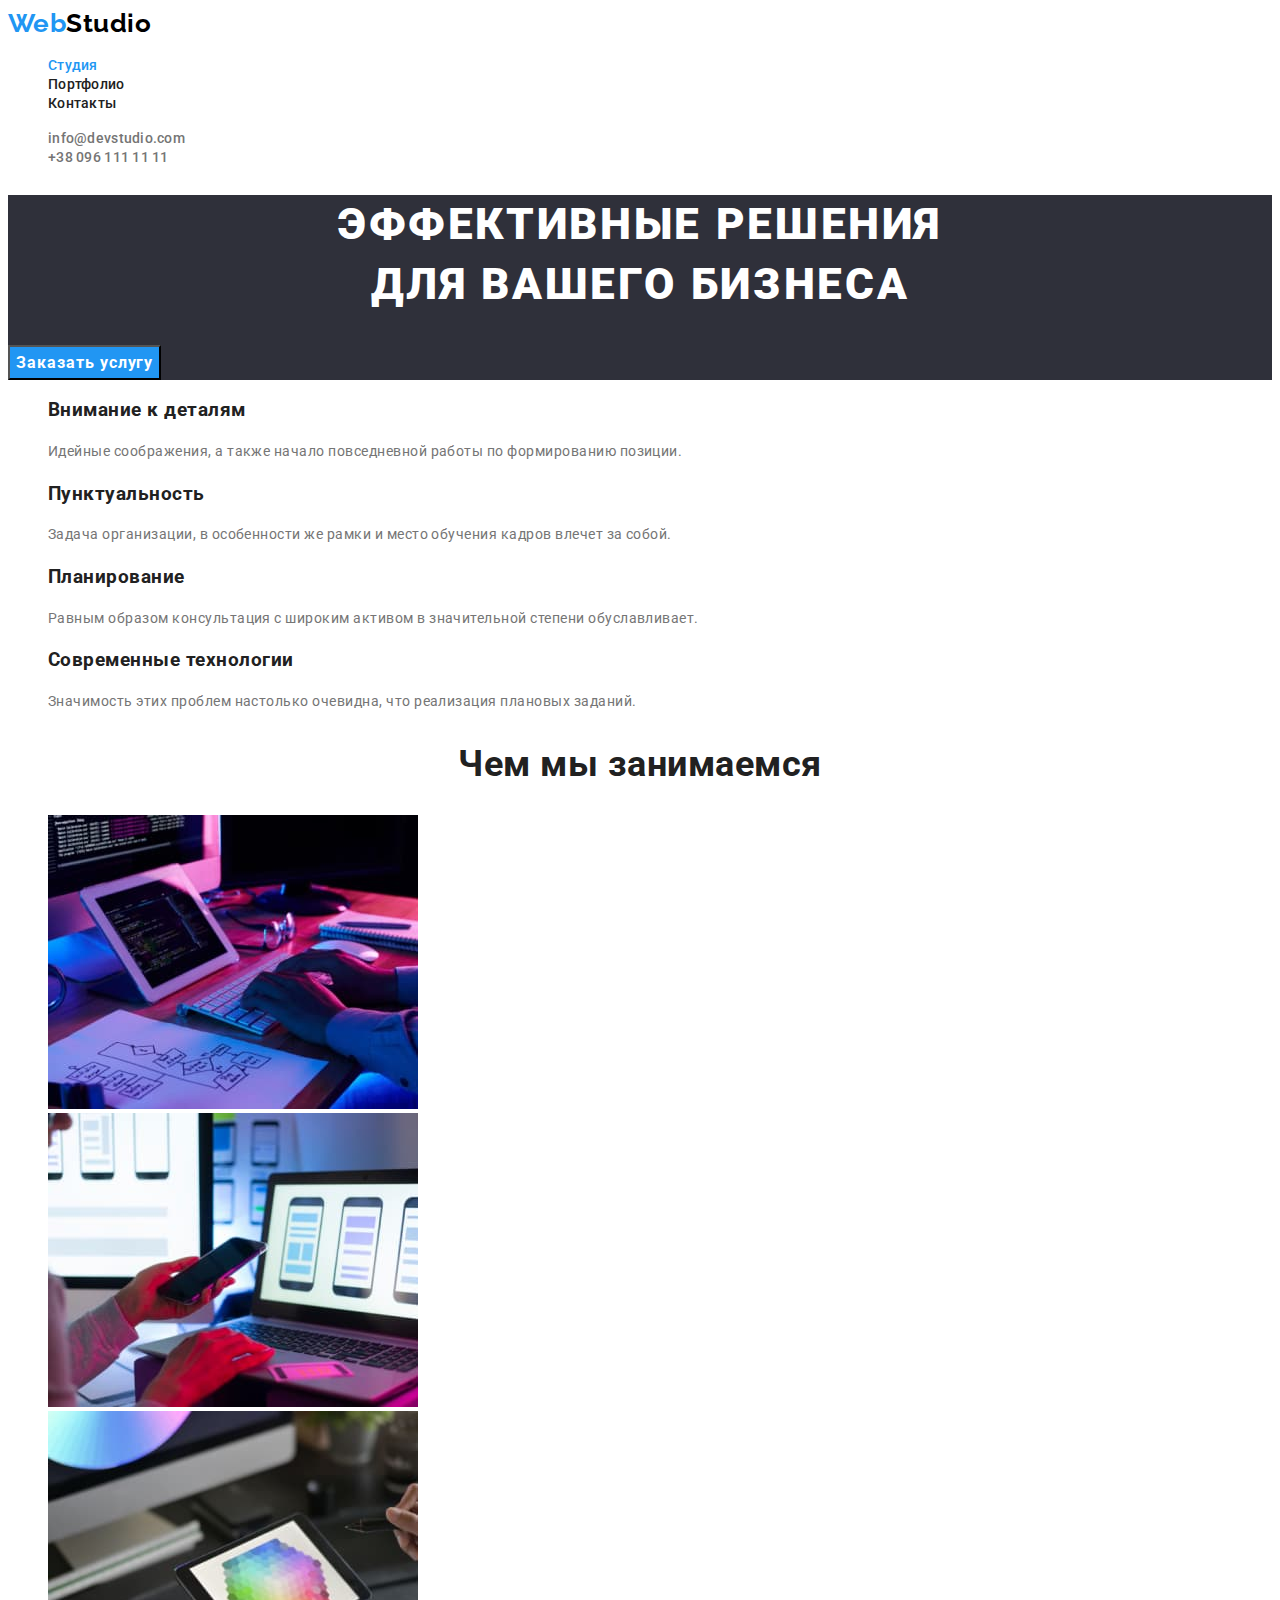
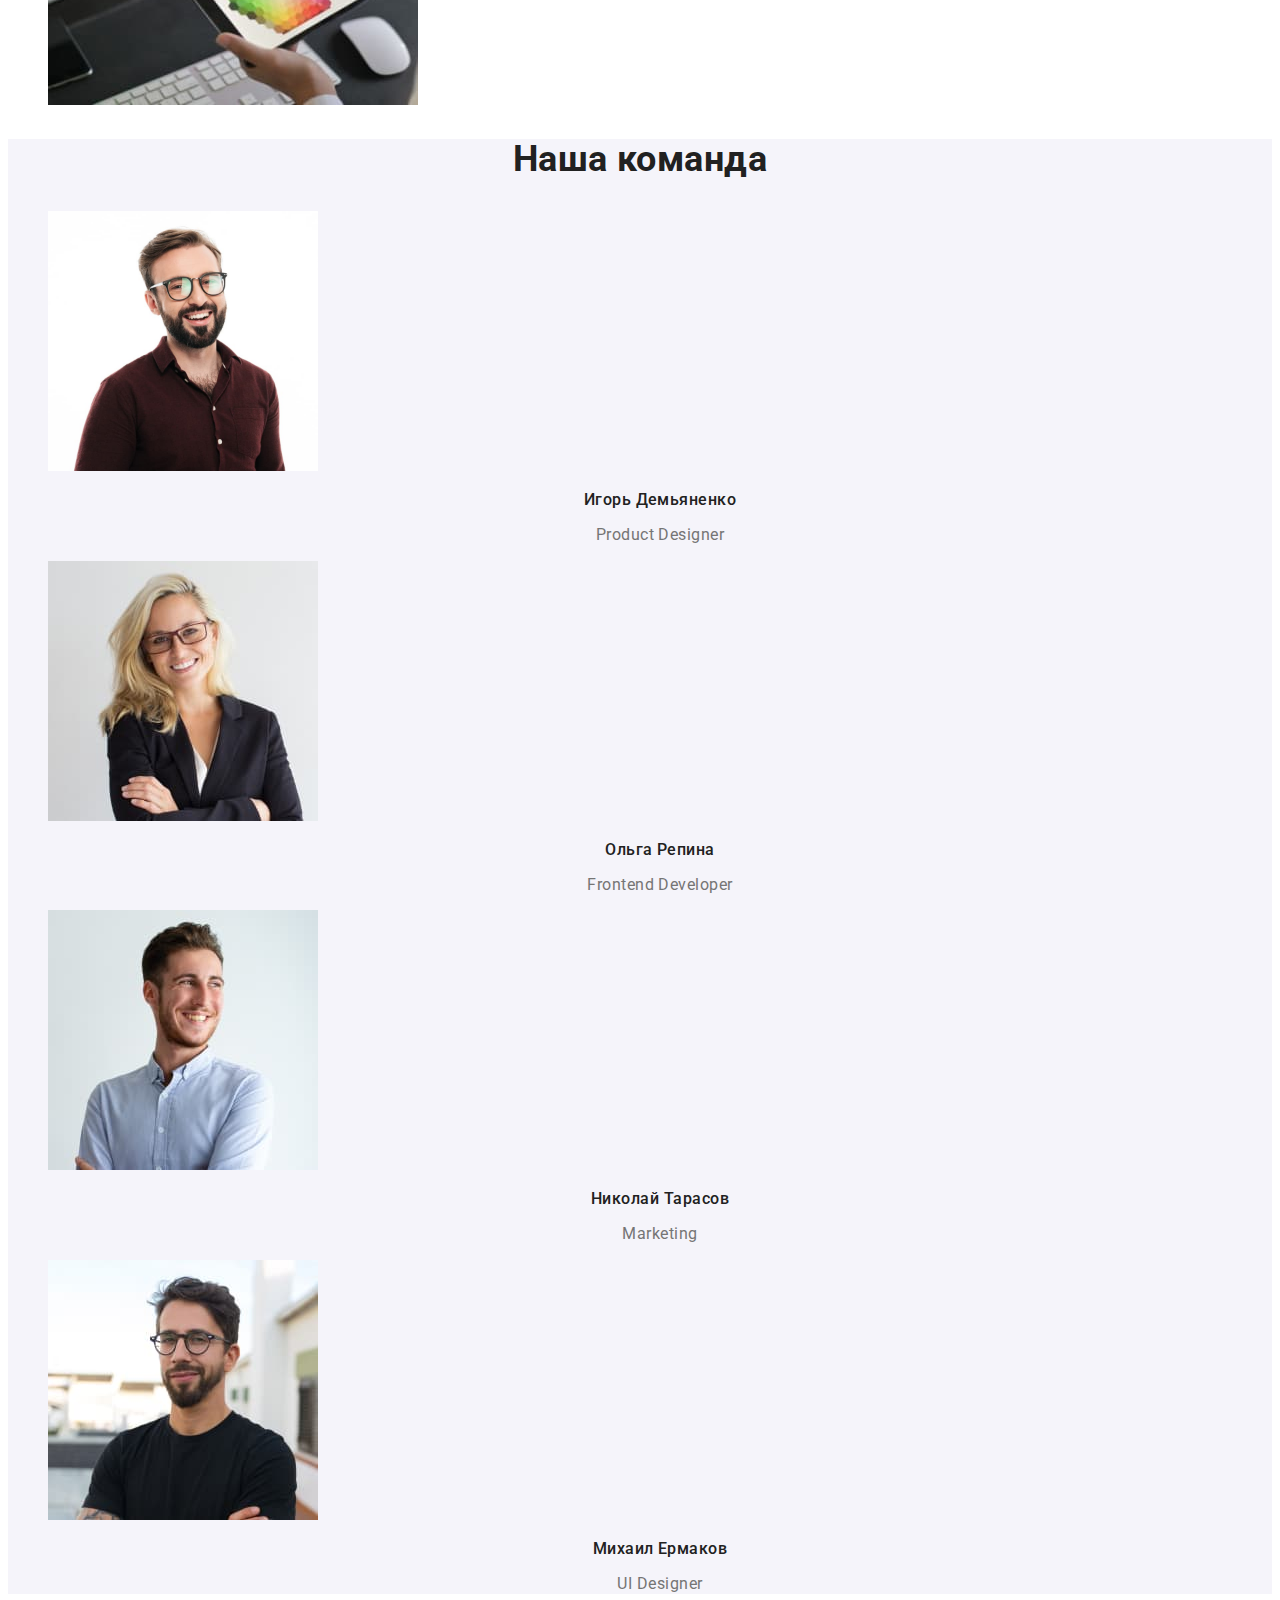
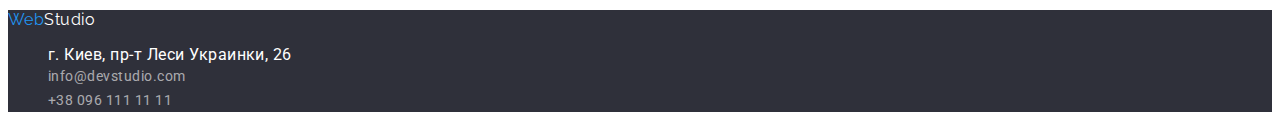
==== commit 6a12b647: "добавляет стили на страницу портфолио" ====
--- a/index.html
+++ b/index.html
@@ -35,7 +35,7 @@
     </section>
     <!-- features-->
     <section class="features">
-      <h2 class="title">Особенности</h2>
+      <h2 class="visually-hidden">Особенности</h2>
 <ul class="features list">
   <li class="features-item">
     <h3 class="features-title">Внимание к деталям</h3>
--- a/css/styles.css
+++ b/css/styles.css
@@ -18,7 +18,7 @@
   color: var(--accent-color);
   font-family: Raleway, sans-serif;
   text-decoration: none;
-  font-weight: bold;
+  font-weight: 700;
   font-size: 26px;
   line-height: 1.19;
 }
@@ -71,7 +71,8 @@
   color: var(--bcg-color);
   background-color: var(--accent-color);
   cursor: pointer;
-  font-weight: bold;
+  font-family: roboto, sans-serif;
+  font-weight: 700;
   font-size: 16px;
   line-height: 1.87;
   display: flex;
@@ -81,11 +82,23 @@
 }
 .button-secondary {
   color: var(--primary-text-color);
+  font-family: roboto, sans-serif;
   cursor: pointer;
 }
 /* features */
-.title {
-  display: none;
+.visually-hidden {
+  position: absolute;
+  width: 1px;
+  height: 1px;
+  margin: -1px;
+  border: 0;
+  padding: 0;
+  
+  white-space: nowrap;
+  clip-path: inset(100%);
+  clip: rect(0 0 0 0);
+  overflow: hidden;
+}
 }
 .features-title {
   font-size: 14px;
@@ -150,3 +163,26 @@
   color: rgba(255, 255, 255, 0.6);
   text-decoration: none;
 }
+.address-link-map:hover, .address-link-map:focus{
+  color: var(--accent-color);
+}
+.address-link:hover, .address-link:focus{
+  color: var(--accent-color);
+}
+/* styles for portfolio page */
+.portfolio-btn .btn{
+  font-weight: 500;
+  font-size: 16px;
+  line-height: 1.62;
+  text-align: center;
+}
+.portfolio-title{
+  font-size: 18px;
+  line-height: 2;
+  letter-spacing: 0.06em;
+}
+.portfolio-text{
+  color: var(--secondary-text-color);
+  font-size: 16px;
+  line-height: 1.87;
+}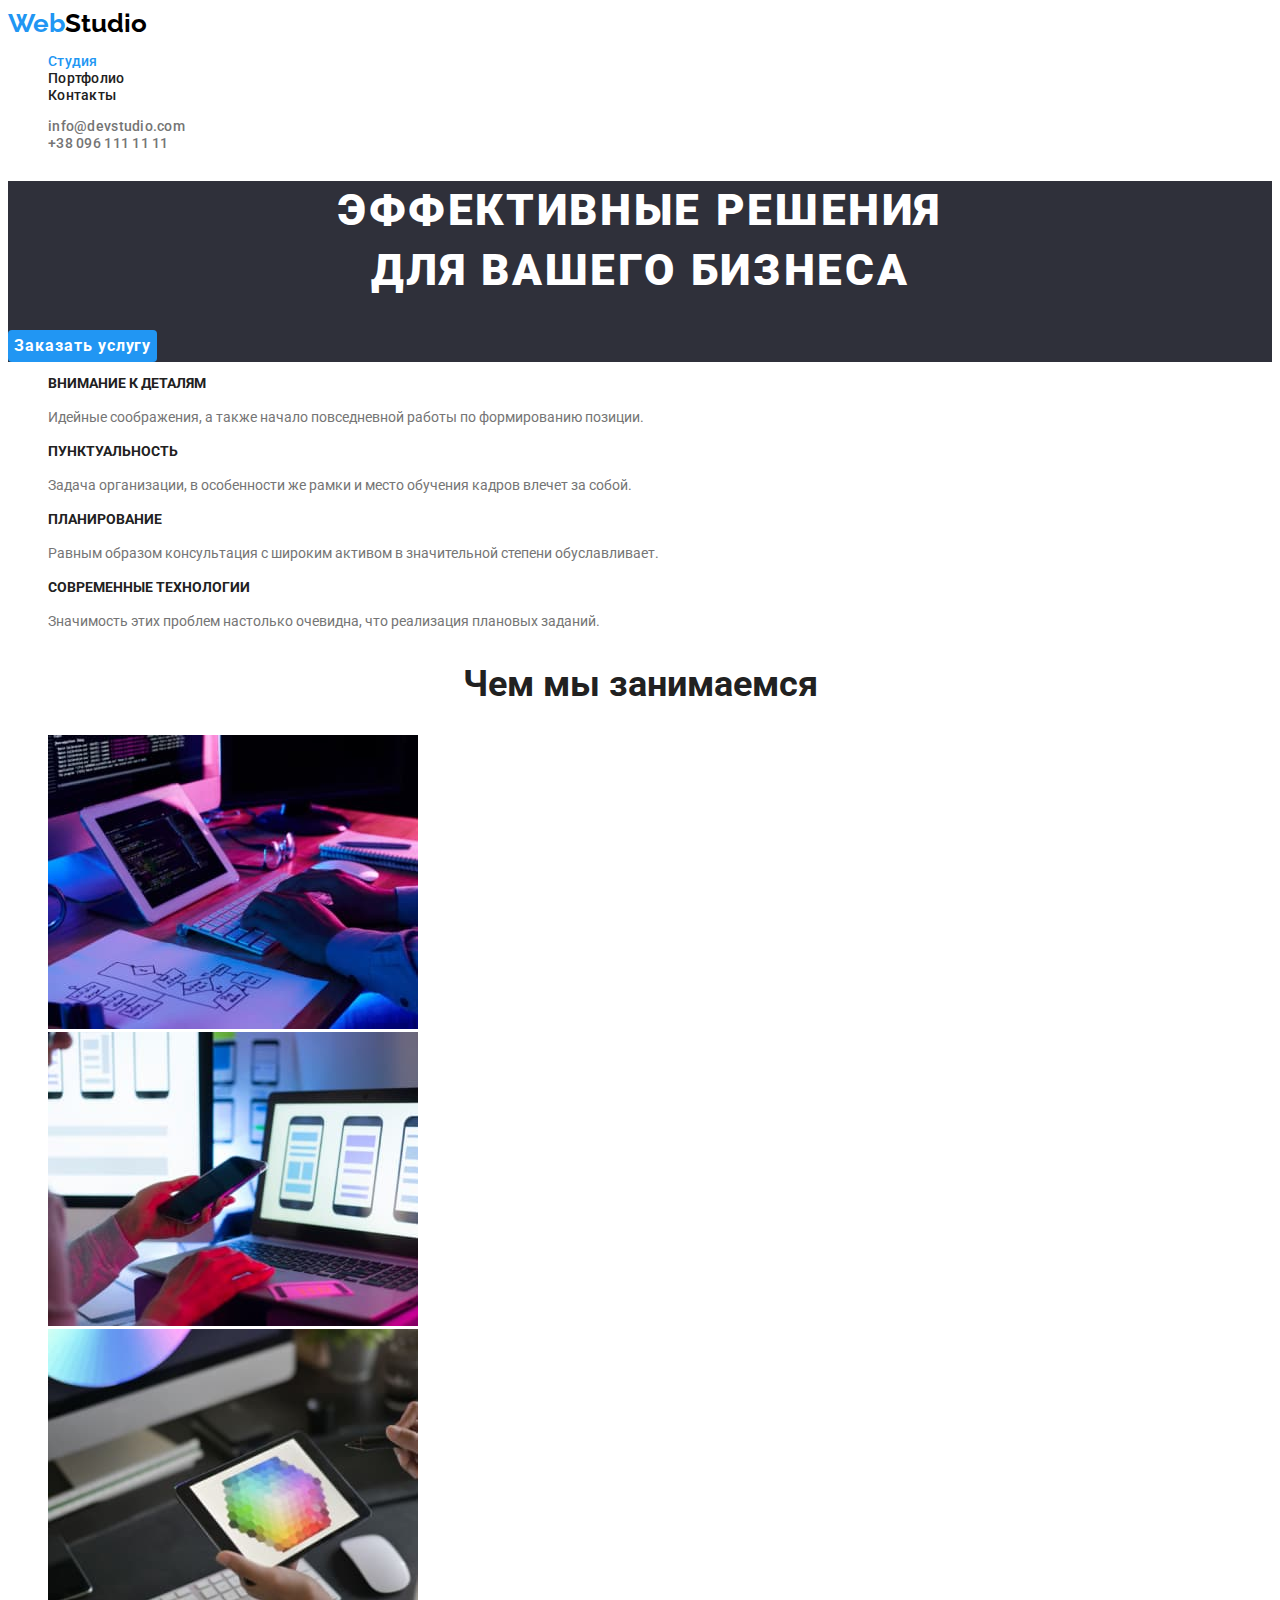
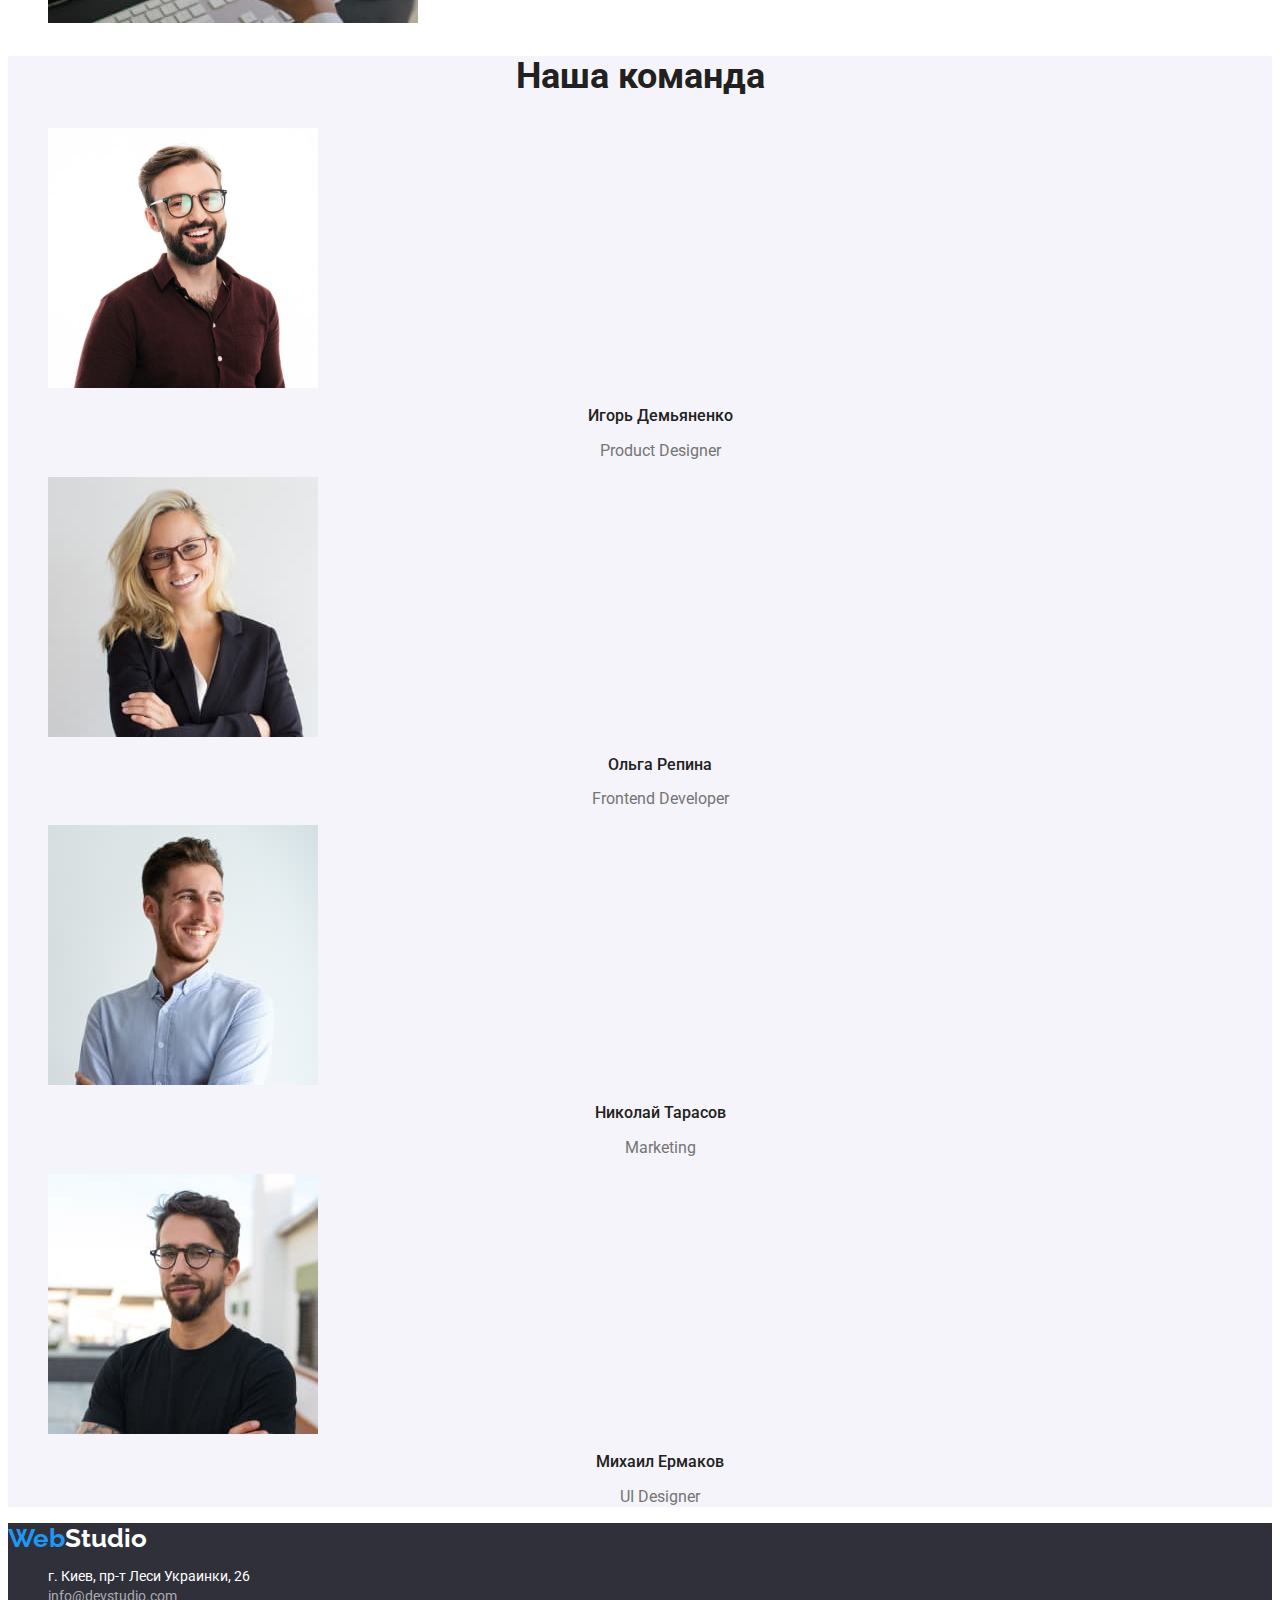
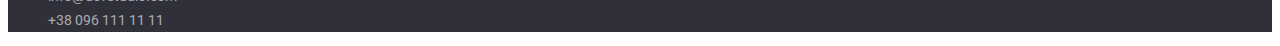
==== commit ea3a2c17: "фиксит мелкие баги" ====
--- a/index.html
+++ b/index.html
@@ -22,9 +22,9 @@
           <li class="header-item"><a href="" class="header-link">Контакты</a></li>
         </ul>
       </nav>
-<ul class="contacts list">
-  <li class="contacts-item"><a href="mailto:info@devstudio.com" class="contacts-link">info@devstudio.com</a></li>
-  <li class="contacts-item"><a href="tel:+380961111111" class="contacts-link">+38 096 111 11 11</a></li>
+<ul class="header-contacts list">
+  <li class="header-contacts-item"><a href="mailto:info@devstudio.com" class="contacts-link">info@devstudio.com</a></li>
+  <li class="header-contacts-item"><a href="tel:+380961111111" class="contacts-link">+38 096 111 11 11</a></li>
 </ul>
   </header>
   <main>
--- a/css/styles.css
+++ b/css/styles.css
@@ -3,12 +3,16 @@
   --secondary-text-color: #757575;
   --accent-color: #2196f3;
   --primary-text-color: #212121;
+  --page-bcg-color: #e5e5e5;
+  --our-team-bcg-color: #f5f4fa;
+  --header-logo-color: #000000;
+  --hero-footer-bcg-color: #2f303a;
 }
 body {
   font-family: Roboto, sans-serif;
-  font-style: normal;
   color: var(--primary-text-color);
-  letter-spacing: 0.03em;
+  font-size: 14px;
+  background-color: var(--bcg-color);
 }
 .list {
   list-style: none;
@@ -23,7 +27,7 @@
   line-height: 1.19;
 }
 .header-logo-part {
-  color: #000000;
+  color: var(--header-logo-color);
   font-family: Raleway, sans-serif;
 }
 .header-link {
@@ -35,10 +39,10 @@
   letter-spacing: 0.02em;
 }
 .header-link:hover,
-.header-link:focus {
-  color: var(--accent-color);
-}
-.header-link.current {
+.header-link:focus,
+.header-link.current,
+.contacts-link:hover,
+.contacts-link:focus {
   color: var(--accent-color);
 }
 .contacts-link {
@@ -49,16 +53,12 @@
   line-height: 1.14;
   letter-spacing: 0.02em;
 }
-.contacts-link:hover,
-.contacts-link:focus {
-  color: var(--accent-color);
-}
 /* hero */
 .hero {
-  background-color: #2f303a;
+  background-color: var(--hero-footer-bcg-color);
 }
 .hero-title {
-  color: #ffffff;
+  color: var(--bcg-color);
   font-weight: 900;
   font-size: 44px;
   line-height: 1.36;
@@ -71,7 +71,7 @@
   color: var(--bcg-color);
   background-color: var(--accent-color);
   cursor: pointer;
-  font-family: roboto, sans-serif;
+  font-family: inherit;
   font-weight: 700;
   font-size: 16px;
   line-height: 1.87;
@@ -79,6 +79,8 @@
   align-items: center;
   text-align: center;
   letter-spacing: 0.06em;
+  border: 0;
+  border-radius: 4px;
 }
 .button-secondary {
   color: var(--primary-text-color);
@@ -93,12 +95,14 @@
   margin: -1px;
   border: 0;
   padding: 0;
-  
+
   white-space: nowrap;
   clip-path: inset(100%);
   clip: rect(0 0 0 0);
   overflow: hidden;
 }
+.features {
+  background-color: var(--bcg-color);
 }
 .features-title {
   font-size: 14px;
@@ -111,15 +115,17 @@
   line-height: 1.71;
 }
 /* about */
+.about {
+  background-color: var(--bcg-color);
+}
 .about-title {
   font-size: 36px;
   line-height: 1.16;
   text-align: center;
 }
-
 /* our team */
 .team {
-  background-color: #f5f4fa;
+  background-color: var(--our-team-bcg-color);
 }
 .team-title {
   font-size: 36px;
@@ -140,19 +146,22 @@
 }
 /* footer */
 .footer {
-  background-color: #2f303a;
+  background-color: var(--hero-footer-bcg-color);
 }
 .footer-logo {
   color: var(--accent-color);
   font-family: Raleway, sans-serif;
   text-decoration: none;
+  font-weight: 700;
+  font-size: 26px;
+  line-height: 1.19;
 }
 .footer-logo-part {
-  color: #ffffff;
+  color: var(--bcg-color);
   font-family: Raleway, sans-serif;
 }
 .address-link-map {
-  color: #ffffff;
+  color: var(--bcg-color);
   text-decoration: none;
   font-style: normal;
 }
@@ -163,26 +172,30 @@
   color: rgba(255, 255, 255, 0.6);
   text-decoration: none;
 }
-.address-link-map:hover, .address-link-map:focus{
-  color: var(--accent-color);
-}
-.address-link:hover, .address-link:focus{
+.address-link-map:hover,
+.address-link-map:focus {
+  color: var(--accent-color);
+}
+.address-link:hover,
+.address-link:focus {
   color: var(--accent-color);
 }
 /* styles for portfolio page */
-.portfolio-btn .btn{
+.portfolio-filtres .btn {
   font-weight: 500;
   font-size: 16px;
   line-height: 1.62;
   text-align: center;
-}
-.portfolio-title{
+  border: 0;
+  border-radius: 4px;
+}
+.portfolio-title {
   font-size: 18px;
   line-height: 2;
   letter-spacing: 0.06em;
 }
-.portfolio-text{
+.portfolio-text {
   color: var(--secondary-text-color);
   font-size: 16px;
   line-height: 1.87;
-}+}
